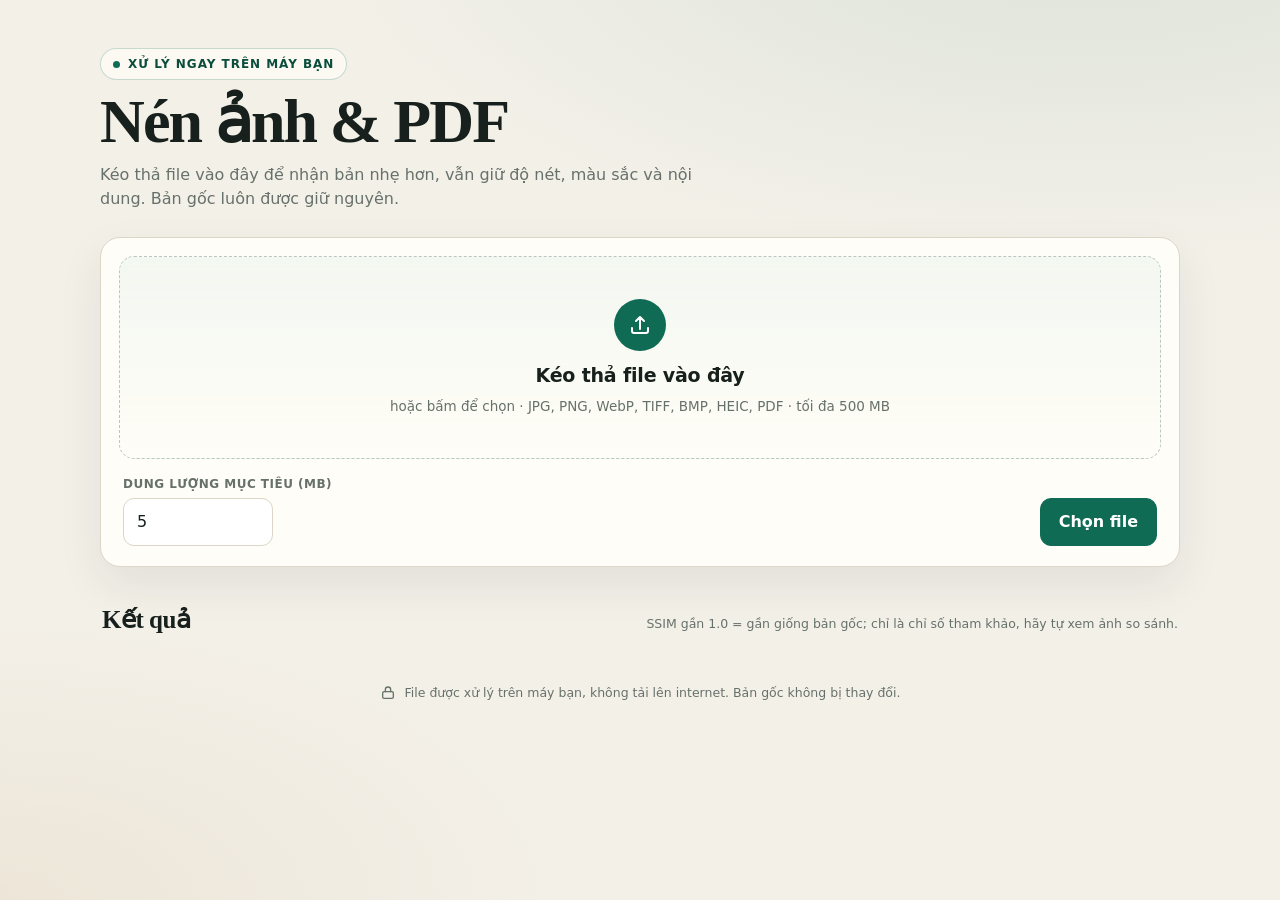
==== static/index.html @ 1875ec47 "first commit" ====
<!doctype html>
<html lang="vi">
<head>
<meta charset="utf-8">
<meta name="viewport" content="width=device-width, initial-scale=1">
<title>Nén ảnh &amp; PDF</title>
<style>
  :root {
    --bg: #f3f0e8;
    --card: #fffdf7;
    --ink: #17201c;
    --muted: #67716b;
    --line: #ddd6c7;
    --accent: #0f6b53;
    --accent-dark: #0a4d3c;
    --accent-soft: #dcefe6;
    --amber: #9a5b00;
    --amber-soft: #fff1d6;
    --red: #a92f24;
    --red-soft: #fbe5e1;
    --shadow: 0 18px 45px rgba(31, 42, 36, .08);
    --radius: 20px;
  }

  * { box-sizing: border-box; }

  html { -webkit-text-size-adjust: 100%; }

  body {
    margin: 0;
    min-height: 100vh;
    color: var(--ink);
    background:
      radial-gradient(1100px 500px at 85% -10%, rgba(15, 107, 83, .10), transparent 70%),
      radial-gradient(800px 400px at 0% 100%, rgba(154, 91, 0, .07), transparent 70%),
      var(--bg);
    font-family: "Segoe UI", system-ui, -apple-system, BlinkMacSystemFont, sans-serif;
    line-height: 1.5;
  }

  .wrap {
    width: min(1080px, calc(100% - 32px));
    margin: 0 auto;
    padding: 48px 0 40px;
  }

  .hero {
    display: grid;
    gap: 10px;
    margin-bottom: 26px;
  }

  .eyebrow {
    display: inline-flex;
    align-items: center;
    gap: 8px;
    width: fit-content;
    padding: 6px 12px;
    border: 1px solid rgba(15, 107, 83, .22);
    border-radius: 999px;
    background: rgba(255, 253, 247, .7);
    color: var(--accent-dark);
    font-size: 12px;
    font-weight: 700;
    letter-spacing: .08em;
    text-transform: uppercase;
  }

  .eyebrow::before {
    content: "";
    width: 7px;
    height: 7px;
    border-radius: 50%;
    background: var(--accent);
  }

  h1 {
    margin: 0;
    font-family: Georgia, "Times New Roman", serif;
    font-weight: 600;
    font-size: clamp(38px, 6vw, 62px);
    line-height: 1.02;
    letter-spacing: -.03em;
  }

  .hero p {
    margin: 0;
    max-width: 640px;
    color: var(--muted);
    font-size: 16px;
  }

  .panel {
    background: var(--card);
    border: 1px solid var(--line);
    border-radius: var(--radius);
    box-shadow: var(--shadow);
  }

  .composer {
    padding: 18px;
  }

  .dropzone {
    position: relative;
    display: grid;
    place-items: center;
    gap: 6px;
    padding: 42px 20px;
    text-align: center;
    border: 1.5px dashed #b9c8bf;
    border-radius: 15px;
    background:
      linear-gradient(180deg, rgba(220, 239, 230, .35), rgba(255, 253, 247, 0));
    cursor: pointer;
    transition: border-color .18s ease, background .18s ease, transform .18s ease;
  }

  .dropzone:hover,
  .dropzone:focus-visible,
  .dropzone.dragging {
    border-color: var(--accent);
    background: var(--accent-soft);
    outline: none;
    transform: translateY(-1px);
  }

  .drop-icon {
    display: grid;
    place-items: center;
    width: 52px;
    height: 52px;
    margin-bottom: 4px;
    border-radius: 50%;
    background: var(--accent);
    color: #fff;
  }

  .drop-icon svg { width: 24px; height: 24px; }

  .dropzone h2 {
    margin: 0;
    font-size: 19px;
    letter-spacing: -.01em;
  }

  .dropzone p {
    margin: 0;
    color: var(--muted);
    font-size: 13.5px;
  }

  .controls {
    display: flex;
    align-items: end;
    gap: 12px;
    flex-wrap: wrap;
    padding: 16px 4px 2px;
  }

  .field {
    display: grid;
    gap: 5px;
  }

  .field label {
    font-size: 12px;
    font-weight: 700;
    letter-spacing: .04em;
    text-transform: uppercase;
    color: var(--muted);
  }

  .field input {
    width: 150px;
    padding: 11px 13px;
    border: 1px solid var(--line);
    border-radius: 11px;
    background: #fff;
    color: var(--ink);
    font: inherit;
    font-variant-numeric: tabular-nums;
  }

  .field input:focus {
    outline: 2px solid var(--accent);
    outline-offset: 1px;
  }

  .btn {
    display: inline-flex;
    align-items: center;
    justify-content: center;
    gap: 8px;
    padding: 11px 18px;
    border: 1px solid transparent;
    border-radius: 11px;
    background: #fff;
    color: var(--ink);
    font: inherit;
    font-weight: 700;
    text-decoration: none;
    cursor: pointer;
    transition: background .16s ease, border-color .16s ease, transform .16s ease;
  }

  .btn:hover { transform: translateY(-1px); }

  .btn:active { transform: translateY(0); }

  .btn:focus-visible {
    outline: 2px solid var(--accent);
    outline-offset: 2px;
  }

  .btn.primary {
    background: var(--accent);
    color: #fff;
    border-color: var(--accent);
  }

  .btn.primary:hover { background: var(--accent-dark); }

  .btn.ghost {
    border-color: var(--line);
    background: transparent;
  }

  .btn.ghost:hover { background: #f5f2ea; }

  .btn[disabled] {
    opacity: .55;
    cursor: not-allowed;
    transform: none;
  }

  .controls .choose { margin-left: auto; }

  .results-head {
    display: flex;
    align-items: baseline;
    justify-content: space-between;
    gap: 16px;
    flex-wrap: wrap;
    margin: 34px 2px 12px;
  }

  .results-head h2 {
    margin: 0;
    font-family: Georgia, "Times New Roman", serif;
    font-size: 25px;
    font-weight: 600;
    letter-spacing: -.02em;
  }

  .ssim-legend {
    margin: 0;
    color: var(--muted);
    font-size: 12.5px;
    max-width: 560px;
  }

  .results {
    display: grid;
    gap: 14px;
  }

  .card {
    padding: 20px;
    background: var(--card);
    border: 1px solid var(--line);
    border-radius: 16px;
    animation: card-in .28s ease both;
  }

  @keyframes card-in {
    from { opacity: 0; transform: translateY(8px); }
    to { opacity: 1; transform: translateY(0); }
  }

  .card-top {
    display: flex;
    align-items: flex-start;
    justify-content: space-between;
    gap: 14px;
  }

  .file-name {
    margin: 0;
    font-size: 15.5px;
    font-weight: 750;
    overflow-wrap: anywhere;
  }

  .file-meta {
    margin: 3px 0 0;
    color: var(--muted);
    font-size: 12.5px;
    font-variant-numeric: tabular-nums;
  }

  .pill {
    flex: none;
    padding: 4px 9px;
    border-radius: 999px;
    background: #eee9dc;
    color: var(--muted);
    font-size: 11px;
    font-weight: 700;
    letter-spacing: .04em;
    text-transform: uppercase;
  }

  .pill.ok { background: var(--accent-soft); color: var(--accent-dark); }
  .pill.notice { background: #e8eefc; color: #244d9b; }
  .pill.warn { background: var(--amber-soft); color: var(--amber); }
  .pill.error { background: var(--red-soft); color: var(--red); }

  .working {
    display: flex;
    align-items: center;
    gap: 10px;
    margin-top: 16px;
    color: var(--muted);
    font-size: 13.5px;
  }

  .spinner {
    width: 17px;
    height: 17px;
    border: 2px solid #d7d1c2;
    border-top-color: var(--accent);
    border-radius: 50%;
    animation: spin .8s linear infinite;
  }

  @keyframes spin { to { transform: rotate(360deg); } }

  .progress {
    height: 4px;
    margin-top: 12px;
    overflow: hidden;
    border-radius: 99px;
    background: #ece6d9;
  }

  .progress::after {
    content: "";
    display: block;
    width: 38%;
    height: 100%;
    border-radius: inherit;
    background: var(--accent);
    animation: slide 1.2s ease-in-out infinite;
  }

  @keyframes slide {
    0% { transform: translateX(-110%); }
    100% { transform: translateX(290%); }
  }

  .result {
    margin-top: 17px;
    display: grid;
    gap: 14px;
  }

  .stats {
    display: grid;
    grid-template-columns: repeat(3, minmax(0, 1fr));
    gap: 9px;
  }

  .stat {
    padding: 11px 12px;
    border: 1px solid #ebe5d8;
    border-radius: 11px;
    background: #fbf9f3;
    min-width: 0;
  }

  .stat .k {
    display: flex;
    align-items: center;
    gap: 5px;
    color: var(--muted);
    font-size: 10.5px;
    font-weight: 700;
    letter-spacing: .055em;
    text-transform: uppercase;
  }

  .stat .v {
    margin-top: 3px;
    font-size: 14px;
    font-weight: 700;
    font-variant-numeric: tabular-nums;
    overflow-wrap: anywhere;
  }

  .stat .v small {
    color: var(--muted);
    font-size: 12px;
    font-weight: 600;
  }

  .help {
    display: inline-grid;
    place-items: center;
    width: 15px;
    height: 15px;
    border: 1px solid #b8b1a0;
    border-radius: 50%;
    color: var(--muted);
    font-size: 9.5px;
    font-weight: 800;
    cursor: help;
    line-height: 1;
  }

  .status-line {
    display: flex;
    gap: 9px;
    align-items: flex-start;
    padding: 10px 12px;
    border-radius: 10px;
    background: var(--accent-soft);
    color: var(--accent-dark);
    font-size: 13px;
    font-weight: 650;
  }

  .status-line.notice { background: #e8eefc; color: #244d9b; }
  .status-line.warn { background: var(--amber-soft); color: var(--amber); }
  .status-line.error { background: var(--red-soft); color: var(--red); }

  .status-line .mark { font-weight: 900; }

  .warnings {
    display: grid;
    gap: 6px;
    margin: 0;
    padding: 0;
    list-style: none;
  }

  .warnings li {
    padding: 9px 11px;
    border-left: 3px solid var(--amber);
    border-radius: 0 8px 8px 0;
    background: var(--amber-soft);
    color: #6d4300;
    font-size: 12.5px;
  }

  .card-actions {
    display: flex;
    align-items: center;
    gap: 9px;
    flex-wrap: wrap;
  }

  .out-name {
    margin-left: auto;
    color: var(--muted);
    font-size: 11.5px;
    overflow-wrap: anywhere;
  }

  .error-box {
    margin-top: 14px;
    padding: 12px 13px;
    border-radius: 10px;
    background: var(--red-soft);
    color: var(--red);
    font-size: 13.5px;
    font-weight: 600;
  }

  .note {
    display: flex;
    align-items: flex-start;
    justify-content: center;
    gap: 9px;
    margin: 34px auto 0;
    max-width: 760px;
    color: var(--muted);
    font-size: 12.5px;
    text-align: center;
  }

  .note svg {
    flex: none;
    width: 16px;
    height: 16px;
    margin-top: 1px;
  }

  /* ---------- Compare modal ---------- */

  body.modal-open { overflow: hidden; }

  .modal[hidden] { display: none; }

  .modal {
    position: fixed;
    inset: 0;
    z-index: 50;
    display: grid;
    place-items: center;
    padding: 18px;
  }

  .modal-backdrop {
    position: absolute;
    inset: 0;
    background: rgba(15, 24, 20, .62);
    backdrop-filter: blur(3px);
  }

  .modal-card {
    position: relative;
    display: flex;
    flex-direction: column;
    width: min(1180px, 100%);
    max-height: calc(100vh - 36px);
    overflow: hidden;
    background: var(--card);
    border: 1px solid var(--line);
    border-radius: 18px;
    box-shadow: 0 30px 80px rgba(0, 0, 0, .28);
    animation: modal-in .2s ease both;
  }

  @keyframes modal-in {
    from { opacity: 0; transform: translateY(10px) scale(.99); }
    to { opacity: 1; transform: translateY(0) scale(1); }
  }

  .modal-head {
    display: flex;
    align-items: center;
    justify-content: space-between;
    gap: 14px;
    padding: 15px 18px;
    border-bottom: 1px solid var(--line);
  }

  .modal-head h2 {
    margin: 0;
    font-family: Georgia, "Times New Roman", serif;
    font-size: 21px;
    font-weight: 600;
    overflow-wrap: anywhere;
  }

  .icon-btn {
    display: grid;
    place-items: center;
    width: 36px;
    height: 36px;
    border: 1px solid var(--line);
    border-radius: 50%;
    background: transparent;
    color: var(--ink);
    font-size: 22px;
    line-height: 1;
    cursor: pointer;
  }

  .icon-btn:hover { background: #f2eee4; }

  .modal-body {
    padding: 18px;
    overflow: auto;
    overscroll-behavior: contain;
  }

  .compare-block + .compare-block { margin-top: 24px; }

  .compare-block h3 {
    margin: 0 0 10px;
    font-size: 12px;
    font-weight: 800;
    letter-spacing: .08em;
    text-transform: uppercase;
    color: var(--muted);
  }

  .pair {
    display: grid;
    grid-template-columns: 1fr 1fr;
    gap: 12px;
  }

  .pair figure {
    margin: 0;
    min-width: 0;
    border: 1px solid var(--line);
    border-radius: 12px;
    overflow: hidden;
    background: #f6f2e9;
  }

  .pair figcaption {
    padding: 8px 11px;
    border-bottom: 1px solid var(--line);
    background: #fffdf7;
    color: var(--muted);
    font-size: 11.5px;
    font-weight: 750;
    letter-spacing: .05em;
    text-transform: uppercase;
  }

  .pair figcaption.out { color: var(--accent-dark); }

  .img-shell {
    position: relative;
    min-height: 120px;
    display: grid;
    place-items: center;
    background:
      linear-gradient(45deg, #ece7dc 25%, transparent 25%),
      linear-gradient(-45deg, #ece7dc 25%, transparent 25%),
      linear-gradient(45deg, transparent 75%, #ece7dc 75%),
      linear-gradient(-45deg, transparent 75%, #ece7dc 75%),
      #f6f2e9;
    background-size: 18px 18px;
    background-position: 0 0, 0 9px, 9px -9px, -9px 0;
  }

  .img-shell img {
    display: block;
    width: 100%;
    height: auto;
    max-height: 58vh;
    object-fit: contain;
    opacity: 0;
    transition: opacity .2s ease;
  }

  .img-shell.ready img { opacity: 1; }

  .img-shell .loading {
    position: absolute;
    inset: 0;
    display: grid;
    place-items: center;
    padding: 20px;
    color: var(--muted);
    font-size: 12.5px;
    text-align: center;
    background: rgba(246, 242, 233, .9);
  }

  .img-shell.ready .loading { display: none; }

  .img-shell.error img { display: none; }

  .img-shell.error .loading { color: var(--red); }

  .pdf-nav {
    display: flex;
    align-items: center;
    justify-content: center;
    gap: 12px;
    margin-bottom: 12px;
  }

  .pdf-nav span {
    min-width: 116px;
    text-align: center;
    color: var(--muted);
    font-size: 12.5px;
    font-weight: 700;
    font-variant-numeric: tabular-nums;
  }

  .pdf-nav .btn { padding: 8px 13px; font-size: 12.5px; }

  .modal-foot {
    padding: 10px 18px;
    border-top: 1px solid var(--line);
    color: var(--muted);
    font-size: 11.5px;
  }

  @media (max-width: 760px) {
    .wrap { padding-top: 30px; }
    .composer { padding: 13px; }
    .dropzone { padding: 32px 14px; }
    .controls .choose { margin-left: 0; width: 100%; }
    .stats { grid-template-columns: repeat(2, minmax(0, 1fr)); }
    .out-name { width: 100%; margin-left: 0; }
    .pair { grid-template-columns: 1fr; }
    .modal { padding: 8px; }
    .modal-card { max-height: calc(100vh - 16px); }
    .modal-body { padding: 12px; }
    .pair img { max-height: none; }
  }

  @media (prefers-reduced-motion: reduce) {
    *, *::before, *::after {
      animation-duration: .01ms !important;
      animation-iteration-count: 1 !important;
      transition-duration: .01ms !important;
    }
  }
</style>
</head>
<body>
<div class="wrap">
  <header class="hero">
    <span class="eyebrow">Xử lý ngay trên máy bạn</span>
    <h1>Nén ảnh &amp; PDF</h1>
    <p>Kéo thả file vào đây để nhận bản nhẹ hơn, vẫn giữ độ nét, màu sắc và nội dung. Bản gốc luôn được giữ nguyên.</p>
  </header>

  <section class="panel composer" aria-label="Chọn file để nén">
    <div id="dropzone" class="dropzone" tabindex="0" role="button" aria-label="Kéo thả file hoặc bấm để chọn">
      <span class="drop-icon" aria-hidden="true">
        <svg viewBox="0 0 24 24" fill="none" stroke="currentColor" stroke-width="2" stroke-linecap="round" stroke-linejoin="round">
          <path d="M12 16V4m0 0 4 4m-4-4-4 4"/>
          <path d="M4 15v3a2 2 0 0 0 2 2h12a2 2 0 0 0 2-2v-3"/>
        </svg>
      </span>
      <h2>Kéo thả file vào đây</h2>
      <p>hoặc bấm để chọn · JPG, PNG, WebP, TIFF, BMP, HEIC, PDF · tối đa 500 MB</p>
      <input id="fileInput" type="file" multiple accept=".jpg,.jpeg,.png,.webp,.tif,.tiff,.bmp,.heic,.heif,.pdf" hidden>
    </div>

    <div class="controls">
      <div class="field">
        <label for="targetMb">Dung lượng mục tiêu (MB)</label>
        <input id="targetMb" type="number" inputmode="decimal" min="0.1" step="0.1" value="5">
      </div>
      <button id="chooseBtn" class="btn primary choose" type="button">Chọn file</button>
    </div>
  </section>

  <div class="results-head">
    <h2>Kết quả</h2>
    <p class="ssim-legend">SSIM gần 1.0 = gần giống bản gốc; chỉ là chỉ số tham khảo, hãy tự xem ảnh so sánh.</p>
  </div>

  <section id="results" class="results" aria-live="polite" aria-label="Danh sách file đã xử lý"></section>

  <footer class="note">
    <svg viewBox="0 0 24 24" fill="none" stroke="currentColor" stroke-width="2" stroke-linecap="round" stroke-linejoin="round" aria-hidden="true">
      <rect x="4" y="10" width="16" height="10" rx="2"/>
      <path d="M8 10V7a4 4 0 0 1 8 0v3"/>
    </svg>
    <span>File được xử lý trên máy bạn, không tải lên internet. Bản gốc không bị thay đổi.</span>
  </footer>
</div>

<div id="compareModal" class="modal" hidden>
  <div class="modal-backdrop" data-close></div>
  <div class="modal-card" role="dialog" aria-modal="true" aria-labelledby="compareTitle">
    <header class="modal-head">
      <h2 id="compareTitle">So sánh</h2>
      <button class="icon-btn" type="button" data-close aria-label="Đóng">&times;</button>
    </header>
    <div id="compareBody" class="modal-body"></div>
    <div class="modal-foot">Ảnh xem trước chỉ để tham khảo; hãy tải bản nén về để kiểm tra ở kích thước thật.</div>
  </div>
</div>

<script>
(function () {
  "use strict";

  var dropzone = document.getElementById("dropzone");
  var fileInput = document.getElementById("fileInput");
  var chooseBtn = document.getElementById("chooseBtn");
  var targetInput = document.getElementById("targetMb");
  var resultsEl = document.getElementById("results");
  var modal = document.getElementById("compareModal");
  var modalBody = document.getElementById("compareBody");
  var modalTitle = document.getElementById("compareTitle");

  var queue = Promise.resolve();
  var dragDepth = 0;
  var lastFocus = null;
  var compareState = null;

  var ACCEPT_EXT = [".jpg", ".jpeg", ".png", ".webp", ".tif", ".tiff", ".bmp", ".heic", ".heif", ".pdf"];
  var SSIM_HELP = "SSIM gần 1.0 = gần giống bản gốc; chỉ là chỉ số tham khảo, hãy tự xem ảnh so sánh.";

  function esc(value) {
    return String(value == null ? "" : value)
      .replace(/&/g, "&amp;")
      .replace(/</g, "&lt;")
      .replace(/>/g, "&gt;")
      .replace(/"/g, "&quot;")
      .replace(/'/g, "&#39;");
  }

  function fmtSize(bytes) {
    if (typeof bytes !== "number" || !isFinite(bytes)) return "—";
    return (bytes / (1024 * 1024)).toFixed(2) + " MB";
  }

  function extOf(name) {
    var i = String(name || "").lastIndexOf(".");
    return i >= 0 ? String(name).slice(i).toLowerCase() : "";
  }

  function addFiles(files) {
    var list = Array.prototype.slice.call(files || []);
    if (!list.length) return;
    queue = queue.then(function () { return runBatch(list); });
  }

  async function runBatch(files) {
    for (var i = 0; i < files.length; i++) {
      await processOne(files[i]);
    }
  }

  function createCard(file) {
    var card = document.createElement("article");
    card.className = "card";
    card.innerHTML =
      '<div class="card-top">' +
        '<div>' +
          '<h3 class="file-name">' + esc(file.name) + '</h3>' +
          '<p class="file-meta">' + esc(fmtSize(file.size)) + ' · ' + esc(extOf(file.name).replace(".", "").toUpperCase() || "FILE") + '</p>' +
        '</div>' +
        '<span class="pill">Đang chờ</span>' +
      '</div>' +
      '<div class="working"><span class="spinner" aria-hidden="true"></span><span>Đang nén...</span></div>' +
      '<div class="progress" aria-hidden="true"></div>' +
      '<div class="result" hidden></div>';
    resultsEl.appendChild(card);
    return card;
  }

  function setError(card, message) {
    var pill = card.querySelector(".pill");
    pill.textContent = "Lỗi";
    pill.className = "pill error";
    var working = card.querySelector(".working");
    if (working) working.remove();
    var progress = card.querySelector(".progress");
    if (progress) progress.remove();
    var result = card.querySelector(".result");
    result.hidden = false;
    result.innerHTML = '<div class="error-box">' + esc(message) + '</div>';
  }

  async function processOne(file) {
    var card = createCard(file);
    var target = parseFloat(targetInput.value);
    if (!isFinite(target) || target <= 0) target = 5;

    var form = new FormData();
    form.append("file", file);
    form.append("target_mb", String(target));

    try {
      var response = await fetch("/api/compress", { method: "POST", body: form });
      var data = null;
      try { data = await response.json(); } catch (e) { data = null; }
      if (!response.ok || !data || data.error) {
        throw new Error((data && data.error) || "Máy chủ không trả về kết quả hợp lệ.");
      }
      renderResult(card, data, file);
    } catch (err) {
      setError(card, err && err.message ? err.message : "Không xử lý được file này.");
    }
  }

  function subsamplingText(v) {
    if (v === 0) return "4:4:4";
    if (v === 1) return "4:2:2";
    if (v === 2) return "4:2:0";
    return "";
  }

  function qualityText(d) {
    if (d.status === "already_small") return "Không đổi";
    if (d.kind === "image") {
      var q = "chất lượng " + (d.quality == null ? "—" : d.quality);
      var sub = d.format === "JPEG" ? subsamplingText(d.subsampling) : "";
      return d.format + " · " + q + (sub ? " · " + sub : "");
    }
    if (d.quality == null) return "Không nén thêm ảnh";
    return "JPEG q" + d.quality + " · " + (d.dpi == null ? "—" : d.dpi + " DPI");
  }

  function resolutionText(d) {
    if (d.kind === "image") {
      return d.original_width + " × " + d.original_height + " → " + d.output_width + " × " + d.output_height;
    }
    var dpi = d.dpi == null ? "giữ nguyên ảnh" : d.dpi + " DPI";
    return d.page_count + " trang · " + dpi;
  }

  function statusKind(d) {
    if (d.status === "target_not_met") return "warn";
    if (d.status === "already_small") return "notice";
    if (d.kind === "pdf" && d.text_identical === false) return "warn";
    return "ok";
  }

  function statusMark(kind) {
    if (kind === "warn") return "!";
    if (kind === "notice") return "i";
    return "✓";
  }

  function renderResult(card, d, file) {
    var working = card.querySelector(".working");
    if (working) working.remove();
    var progress = card.querySelector(".progress");
    if (progress) progress.remove();

    var kind = statusKind(d);
    var pill = card.querySelector(".pill");
    pill.textContent = d.status === "already_small" ? "Giữ nguyên" : (d.status === "target_not_met" ? "Chưa đạt" : "Hoàn tất");
    pill.className = "pill " + kind;

    var reduce = (typeof d.reduction_percent === "number") ? d.reduction_percent : 0;
    var reduceText = d.status === "already_small"
      ? "0.0%"
      : (reduce >= 0 ? "−" + reduce.toFixed(1) + "%" : "+" + Math.abs(reduce).toFixed(1) + "%");

    var warnings = Array.isArray(d.warnings) ? d.warnings : [];
    var warningsHtml = warnings.length
      ? '<ul class="warnings">' + warnings.map(function (w) { return "<li>" + esc(w) + "</li>"; }).join("") + "</ul>"
      : "";

    var compareBtn = '<button class="btn ghost" type="button" data-compare>So sánh</button>';
    var result = card.querySelector(".result");
    result.hidden = false;
    result.innerHTML =
      '<div class="stats">' +
        '<div class="stat"><div class="k">Trước</div><div class="v">' + esc(fmtSize(d.original_bytes)) + '</div></div>' +
        '<div class="stat"><div class="k">Sau</div><div class="v">' + esc(fmtSize(d.output_bytes)) + '</div></div>' +
        '<div class="stat"><div class="k">Giảm</div><div class="v">' + esc(reduceText) + '</div></div>' +
        '<div class="stat"><div class="k">Độ phân giải</div><div class="v">' + esc(resolutionText(d)) + '</div></div>' +
        '<div class="stat"><div class="k">Định dạng / chất lượng</div><div class="v">' + esc(qualityText(d)) + '</div></div>' +
        '<div class="stat"><div class="k">SSIM <span class="help" title="' + esc(SSIM_HELP) + '">?</span></div><div class="v">' + esc(Number(d.ssim).toFixed(4)) + '</div></div>' +
      '</div>' +
      '<div class="status-line ' + kind + '"><span class="mark" aria-hidden="true">' + statusMark(kind) + '</span><span>' + esc(d.status_message) + '</span></div>' +
      warningsHtml +
      '<div class="card-actions">' +
        '<a class="btn primary" href="/api/download/' + encodeURIComponent(d.job_id) + '">Tải về</a>' +
        (d.kind === "image" || d.kind === "pdf" ? compareBtn : "") +
        '<span class="out-name">' + esc(d.output_filename) + '</span>' +
      '</div>';

    var btn = result.querySelector("[data-compare]");
    if (btn) {
      btn.addEventListener("click", function () {
        openCompare(d, file ? file.name : d.filename);
      });
    }
  }

  /* -------------------- Compare modal -------------------- */

  function openCompare(d, filename) {
    compareState = {
      d: d,
      filename: filename,
      page: 0
    };
    lastFocus = document.activeElement;
    modalTitle.textContent = "So sánh · " + filename;
    modal.hidden = false;
    document.body.classList.add("modal-open");
    renderCompare();
    var closeBtn = modal.querySelector(".icon-btn");
    if (closeBtn) closeBtn.focus();
  }

  function closeCompare() {
    modal.hidden = true;
    document.body.classList.remove("modal-open");
    modalBody.innerHTML = "";
    compareState = null;
    if (lastFocus && lastFocus.focus) lastFocus.focus();
  }

  function previewUrl(which, page) {
    var base = "/api/preview/" + encodeURIComponent(compareState.d.job_id) + "/" + which;
    if (typeof page === "number") base += "?page=" + page;
    return base;
  }

  function imgFigure(label, cls, which, page) {
    return '<figure>' +
      '<figcaption class="' + cls + '">' + esc(label) + '</figcaption>' +
      '<div class="img-shell">' +
        '<span class="loading">Đang tạo ảnh so sánh...</span>' +
        '<img alt="' + esc(label) + '" src="' + previewUrl(which, page) + '">' +
      '</div>' +
    '</figure>';
  }

  function wireImages(root) {
    var imgs = root.querySelectorAll(".img-shell img");
    Array.prototype.forEach.call(imgs, function (img) {
      var shell = img.parentElement;
      function ready() { shell.classList.add("ready"); }
      function failed() {
        shell.classList.add("error");
        var loading = shell.querySelector(".loading");
        if (loading) loading.textContent = "Không tạo được ảnh xem trước.";
      }
      if (img.complete) {
        if (img.naturalWidth) ready(); else failed();
      } else {
        img.addEventListener("load", ready);
        img.addEventListener("error", failed);
      }
    });
  }

  function renderCompare() {
    if (!compareState) return;
    var d = compareState.d;
    var html = "";

    if (d.kind === "image") {
      html +=
        '<section class="compare-block">' +
          '<h3>Toàn bộ ảnh</h3>' +
          '<div class="pair">' +
            imgFigure("Bản gốc", "", "orig_full", null) +
            imgFigure("Sau nén", "out", "out_full", null) +
          '</div>' +
        '</section>' +
        '<section class="compare-block">' +
          '<h3>Cắt 100% ở giữa ảnh</h3>' +
          '<div class="pair">' +
            imgFigure("Bản gốc", "", "orig_crop", null) +
            imgFigure("Sau nén", "out", "out_crop", null) +
          '</div>' +
        '</section>';
    } else {
      var total = Number(d.page_count) || 1;
      var page = Math.max(0, Math.min(compareState.page, total - 1));
      compareState.page = page;
      html +=
        '<div class="pdf-nav">' +
          '<button class="btn ghost" type="button" data-prev aria-label="Trang trước"' + (page <= 0 ? " disabled" : "") + '>← Trước</button>' +
          '<span>Trang ' + (page + 1) + ' / ' + total + '</span>' +
          '<button class="btn ghost" type="button" data-next aria-label="Trang sau"' + (page >= total - 1 ? " disabled" : "") + '>Sau →</button>' +
        '</div>' +
        '<div class="pair">' +
          imgFigure("Bản gốc · trang " + (page + 1), "", "orig_page", page) +
          imgFigure("Sau nén · trang " + (page + 1), "out", "out_page", page) +
        '</div>';
    }

    modalBody.innerHTML = html;
    wireImages(modalBody);

    var prev = modalBody.querySelector("[data-prev]");
    var next = modalBody.querySelector("[data-next]");
    if (prev) prev.addEventListener("click", function () {
      compareState.page = Math.max(0, compareState.page - 1);
      renderCompare();
    });
    if (next) next.addEventListener("click", function () {
      var total = Number(compareState.d.page_count) || 1;
      compareState.page = Math.min(total - 1, compareState.page + 1);
      renderCompare();
    });
  }

  /* -------------------- Events -------------------- */

  function openPicker() { fileInput.click(); }

  chooseBtn.addEventListener("click", openPicker);
  dropzone.addEventListener("click", openPicker);
  dropzone.addEventListener("keydown", function (e) {
    if (e.key === "Enter" || e.key === " ") {
      e.preventDefault();
      openPicker();
    }
  });

  fileInput.addEventListener("change", function () {
    addFiles(fileInput.files);
    fileInput.value = "";
  });

  ["dragenter", "dragover", "dragleave", "drop"].forEach(function (name) {
    document.addEventListener(name, function (e) { e.preventDefault(); });
  });

  dropzone.addEventListener("dragenter", function () {
    dragDepth++;
    dropzone.classList.add("dragging");
  });

  dropzone.addEventListener("dragover", function (e) {
    if (e.dataTransfer) e.dataTransfer.dropEffect = "copy";
    dropzone.classList.add("dragging");
  });

  dropzone.addEventListener("dragleave", function () {
    dragDepth = Math.max(0, dragDepth - 1);
    if (dragDepth === 0) dropzone.classList.remove("dragging");
  });

  dropzone.addEventListener("drop", function (e) {
    dragDepth = 0;
    dropzone.classList.remove("dragging");
    if (e.dataTransfer && e.dataTransfer.files) addFiles(e.dataTransfer.files);
  });

  modal.addEventListener("click", function (e) {
    var target = e.target;
    if (target && target.hasAttribute && target.hasAttribute("data-close")) closeCompare();
  });

  document.addEventListener("keydown", function (e) {
    if (e.key === "Escape" && !modal.hidden) closeCompare();
  });
})();
</script>
</body>
</html>
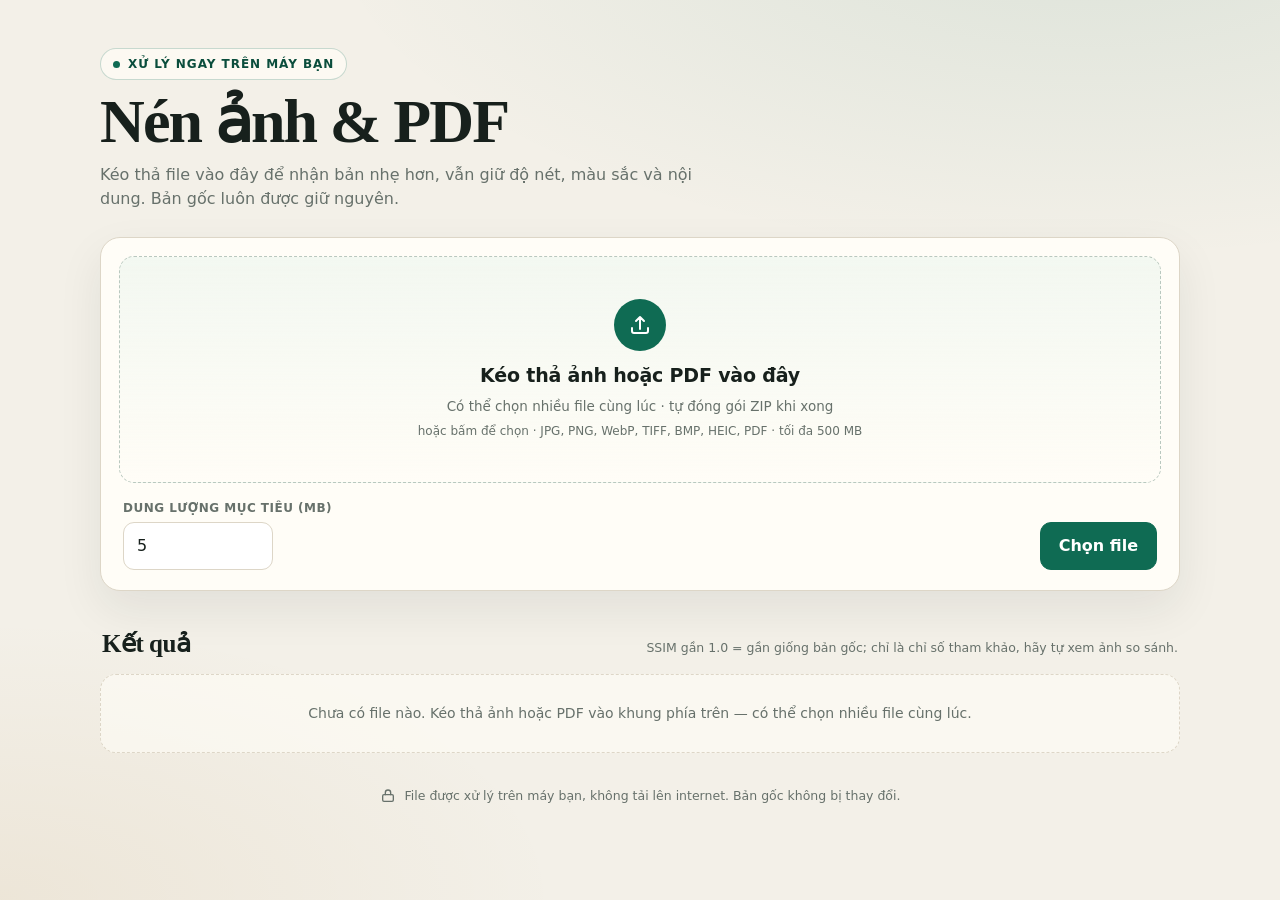
==== commit 4c503f58: "Add batch upload with automatic ZIP and collapse older results" ====
--- a/static/index.html
+++ b/static/index.html
@@ -4,710 +4,7 @@
 <meta charset="utf-8">
 <meta name="viewport" content="width=device-width, initial-scale=1">
 <title>Nén ảnh &amp; PDF</title>
-<style>
-  :root {
-    --bg: #f3f0e8;
-    --card: #fffdf7;
-    --ink: #17201c;
-    --muted: #67716b;
-    --line: #ddd6c7;
-    --accent: #0f6b53;
-    --accent-dark: #0a4d3c;
-    --accent-soft: #dcefe6;
-    --amber: #9a5b00;
-    --amber-soft: #fff1d6;
-    --red: #a92f24;
-    --red-soft: #fbe5e1;
-    --shadow: 0 18px 45px rgba(31, 42, 36, .08);
-    --radius: 20px;
-  }
-
-  * { box-sizing: border-box; }
-
-  html { -webkit-text-size-adjust: 100%; }
-
-  body {
-    margin: 0;
-    min-height: 100vh;
-    color: var(--ink);
-    background:
-      radial-gradient(1100px 500px at 85% -10%, rgba(15, 107, 83, .10), transparent 70%),
-      radial-gradient(800px 400px at 0% 100%, rgba(154, 91, 0, .07), transparent 70%),
-      var(--bg);
-    font-family: "Segoe UI", system-ui, -apple-system, BlinkMacSystemFont, sans-serif;
-    line-height: 1.5;
-  }
-
-  .wrap {
-    width: min(1080px, calc(100% - 32px));
-    margin: 0 auto;
-    padding: 48px 0 40px;
-  }
-
-  .hero {
-    display: grid;
-    gap: 10px;
-    margin-bottom: 26px;
-  }
-
-  .eyebrow {
-    display: inline-flex;
-    align-items: center;
-    gap: 8px;
-    width: fit-content;
-    padding: 6px 12px;
-    border: 1px solid rgba(15, 107, 83, .22);
-    border-radius: 999px;
-    background: rgba(255, 253, 247, .7);
-    color: var(--accent-dark);
-    font-size: 12px;
-    font-weight: 700;
-    letter-spacing: .08em;
-    text-transform: uppercase;
-  }
-
-  .eyebrow::before {
-    content: "";
-    width: 7px;
-    height: 7px;
-    border-radius: 50%;
-    background: var(--accent);
-  }
-
-  h1 {
-    margin: 0;
-    font-family: Georgia, "Times New Roman", serif;
-    font-weight: 600;
-    font-size: clamp(38px, 6vw, 62px);
-    line-height: 1.02;
-    letter-spacing: -.03em;
-  }
-
-  .hero p {
-    margin: 0;
-    max-width: 640px;
-    color: var(--muted);
-    font-size: 16px;
-  }
-
-  .panel {
-    background: var(--card);
-    border: 1px solid var(--line);
-    border-radius: var(--radius);
-    box-shadow: var(--shadow);
-  }
-
-  .composer {
-    padding: 18px;
-  }
-
-  .dropzone {
-    position: relative;
-    display: grid;
-    place-items: center;
-    gap: 6px;
-    padding: 42px 20px;
-    text-align: center;
-    border: 1.5px dashed #b9c8bf;
-    border-radius: 15px;
-    background:
-      linear-gradient(180deg, rgba(220, 239, 230, .35), rgba(255, 253, 247, 0));
-    cursor: pointer;
-    transition: border-color .18s ease, background .18s ease, transform .18s ease;
-  }
-
-  .dropzone:hover,
-  .dropzone:focus-visible,
-  .dropzone.dragging {
-    border-color: var(--accent);
-    background: var(--accent-soft);
-    outline: none;
-    transform: translateY(-1px);
-  }
-
-  .drop-icon {
-    display: grid;
-    place-items: center;
-    width: 52px;
-    height: 52px;
-    margin-bottom: 4px;
-    border-radius: 50%;
-    background: var(--accent);
-    color: #fff;
-  }
-
-  .drop-icon svg { width: 24px; height: 24px; }
-
-  .dropzone h2 {
-    margin: 0;
-    font-size: 19px;
-    letter-spacing: -.01em;
-  }
-
-  .dropzone p {
-    margin: 0;
-    color: var(--muted);
-    font-size: 13.5px;
-  }
-
-  .controls {
-    display: flex;
-    align-items: end;
-    gap: 12px;
-    flex-wrap: wrap;
-    padding: 16px 4px 2px;
-  }
-
-  .field {
-    display: grid;
-    gap: 5px;
-  }
-
-  .field label {
-    font-size: 12px;
-    font-weight: 700;
-    letter-spacing: .04em;
-    text-transform: uppercase;
-    color: var(--muted);
-  }
-
-  .field input {
-    width: 150px;
-    padding: 11px 13px;
-    border: 1px solid var(--line);
-    border-radius: 11px;
-    background: #fff;
-    color: var(--ink);
-    font: inherit;
-    font-variant-numeric: tabular-nums;
-  }
-
-  .field input:focus {
-    outline: 2px solid var(--accent);
-    outline-offset: 1px;
-  }
-
-  .btn {
-    display: inline-flex;
-    align-items: center;
-    justify-content: center;
-    gap: 8px;
-    padding: 11px 18px;
-    border: 1px solid transparent;
-    border-radius: 11px;
-    background: #fff;
-    color: var(--ink);
-    font: inherit;
-    font-weight: 700;
-    text-decoration: none;
-    cursor: pointer;
-    transition: background .16s ease, border-color .16s ease, transform .16s ease;
-  }
-
-  .btn:hover { transform: translateY(-1px); }
-
-  .btn:active { transform: translateY(0); }
-
-  .btn:focus-visible {
-    outline: 2px solid var(--accent);
-    outline-offset: 2px;
-  }
-
-  .btn.primary {
-    background: var(--accent);
-    color: #fff;
-    border-color: var(--accent);
-  }
-
-  .btn.primary:hover { background: var(--accent-dark); }
-
-  .btn.ghost {
-    border-color: var(--line);
-    background: transparent;
-  }
-
-  .btn.ghost:hover { background: #f5f2ea; }
-
-  .btn[disabled] {
-    opacity: .55;
-    cursor: not-allowed;
-    transform: none;
-  }
-
-  .controls .choose { margin-left: auto; }
-
-  .results-head {
-    display: flex;
-    align-items: baseline;
-    justify-content: space-between;
-    gap: 16px;
-    flex-wrap: wrap;
-    margin: 34px 2px 12px;
-  }
-
-  .results-head h2 {
-    margin: 0;
-    font-family: Georgia, "Times New Roman", serif;
-    font-size: 25px;
-    font-weight: 600;
-    letter-spacing: -.02em;
-  }
-
-  .ssim-legend {
-    margin: 0;
-    color: var(--muted);
-    font-size: 12.5px;
-    max-width: 560px;
-  }
-
-  .results {
-    display: grid;
-    gap: 14px;
-  }
-
-  .card {
-    padding: 20px;
-    background: var(--card);
-    border: 1px solid var(--line);
-    border-radius: 16px;
-    animation: card-in .28s ease both;
-  }
-
-  @keyframes card-in {
-    from { opacity: 0; transform: translateY(8px); }
-    to { opacity: 1; transform: translateY(0); }
-  }
-
-  .card-top {
-    display: flex;
-    align-items: flex-start;
-    justify-content: space-between;
-    gap: 14px;
-  }
-
-  .file-name {
-    margin: 0;
-    font-size: 15.5px;
-    font-weight: 750;
-    overflow-wrap: anywhere;
-  }
-
-  .file-meta {
-    margin: 3px 0 0;
-    color: var(--muted);
-    font-size: 12.5px;
-    font-variant-numeric: tabular-nums;
-  }
-
-  .pill {
-    flex: none;
-    padding: 4px 9px;
-    border-radius: 999px;
-    background: #eee9dc;
-    color: var(--muted);
-    font-size: 11px;
-    font-weight: 700;
-    letter-spacing: .04em;
-    text-transform: uppercase;
-  }
-
-  .pill.ok { background: var(--accent-soft); color: var(--accent-dark); }
-  .pill.notice { background: #e8eefc; color: #244d9b; }
-  .pill.warn { background: var(--amber-soft); color: var(--amber); }
-  .pill.error { background: var(--red-soft); color: var(--red); }
-
-  .working {
-    display: flex;
-    align-items: center;
-    gap: 10px;
-    margin-top: 16px;
-    color: var(--muted);
-    font-size: 13.5px;
-  }
-
-  .spinner {
-    width: 17px;
-    height: 17px;
-    border: 2px solid #d7d1c2;
-    border-top-color: var(--accent);
-    border-radius: 50%;
-    animation: spin .8s linear infinite;
-  }
-
-  @keyframes spin { to { transform: rotate(360deg); } }
-
-  .progress {
-    height: 4px;
-    margin-top: 12px;
-    overflow: hidden;
-    border-radius: 99px;
-    background: #ece6d9;
-  }
-
-  .progress::after {
-    content: "";
-    display: block;
-    width: 38%;
-    height: 100%;
-    border-radius: inherit;
-    background: var(--accent);
-    animation: slide 1.2s ease-in-out infinite;
-  }
-
-  @keyframes slide {
-    0% { transform: translateX(-110%); }
-    100% { transform: translateX(290%); }
-  }
-
-  .result {
-    margin-top: 17px;
-    display: grid;
-    gap: 14px;
-  }
-
-  .stats {
-    display: grid;
-    grid-template-columns: repeat(3, minmax(0, 1fr));
-    gap: 9px;
-  }
-
-  .stat {
-    padding: 11px 12px;
-    border: 1px solid #ebe5d8;
-    border-radius: 11px;
-    background: #fbf9f3;
-    min-width: 0;
-  }
-
-  .stat .k {
-    display: flex;
-    align-items: center;
-    gap: 5px;
-    color: var(--muted);
-    font-size: 10.5px;
-    font-weight: 700;
-    letter-spacing: .055em;
-    text-transform: uppercase;
-  }
-
-  .stat .v {
-    margin-top: 3px;
-    font-size: 14px;
-    font-weight: 700;
-    font-variant-numeric: tabular-nums;
-    overflow-wrap: anywhere;
-  }
-
-  .stat .v small {
-    color: var(--muted);
-    font-size: 12px;
-    font-weight: 600;
-  }
-
-  .help {
-    display: inline-grid;
-    place-items: center;
-    width: 15px;
-    height: 15px;
-    border: 1px solid #b8b1a0;
-    border-radius: 50%;
-    color: var(--muted);
-    font-size: 9.5px;
-    font-weight: 800;
-    cursor: help;
-    line-height: 1;
-  }
-
-  .status-line {
-    display: flex;
-    gap: 9px;
-    align-items: flex-start;
-    padding: 10px 12px;
-    border-radius: 10px;
-    background: var(--accent-soft);
-    color: var(--accent-dark);
-    font-size: 13px;
-    font-weight: 650;
-  }
-
-  .status-line.notice { background: #e8eefc; color: #244d9b; }
-  .status-line.warn { background: var(--amber-soft); color: var(--amber); }
-  .status-line.error { background: var(--red-soft); color: var(--red); }
-
-  .status-line .mark { font-weight: 900; }
-
-  .warnings {
-    display: grid;
-    gap: 6px;
-    margin: 0;
-    padding: 0;
-    list-style: none;
-  }
-
-  .warnings li {
-    padding: 9px 11px;
-    border-left: 3px solid var(--amber);
-    border-radius: 0 8px 8px 0;
-    background: var(--amber-soft);
-    color: #6d4300;
-    font-size: 12.5px;
-  }
-
-  .card-actions {
-    display: flex;
-    align-items: center;
-    gap: 9px;
-    flex-wrap: wrap;
-  }
-
-  .out-name {
-    margin-left: auto;
-    color: var(--muted);
-    font-size: 11.5px;
-    overflow-wrap: anywhere;
-  }
-
-  .error-box {
-    margin-top: 14px;
-    padding: 12px 13px;
-    border-radius: 10px;
-    background: var(--red-soft);
-    color: var(--red);
-    font-size: 13.5px;
-    font-weight: 600;
-  }
-
-  .note {
-    display: flex;
-    align-items: flex-start;
-    justify-content: center;
-    gap: 9px;
-    margin: 34px auto 0;
-    max-width: 760px;
-    color: var(--muted);
-    font-size: 12.5px;
-    text-align: center;
-  }
-
-  .note svg {
-    flex: none;
-    width: 16px;
-    height: 16px;
-    margin-top: 1px;
-  }
-
-  /* ---------- Compare modal ---------- */
-
-  body.modal-open { overflow: hidden; }
-
-  .modal[hidden] { display: none; }
-
-  .modal {
-    position: fixed;
-    inset: 0;
-    z-index: 50;
-    display: grid;
-    place-items: center;
-    padding: 18px;
-  }
-
-  .modal-backdrop {
-    position: absolute;
-    inset: 0;
-    background: rgba(15, 24, 20, .62);
-    backdrop-filter: blur(3px);
-  }
-
-  .modal-card {
-    position: relative;
-    display: flex;
-    flex-direction: column;
-    width: min(1180px, 100%);
-    max-height: calc(100vh - 36px);
-    overflow: hidden;
-    background: var(--card);
-    border: 1px solid var(--line);
-    border-radius: 18px;
-    box-shadow: 0 30px 80px rgba(0, 0, 0, .28);
-    animation: modal-in .2s ease both;
-  }
-
-  @keyframes modal-in {
-    from { opacity: 0; transform: translateY(10px) scale(.99); }
-    to { opacity: 1; transform: translateY(0) scale(1); }
-  }
-
-  .modal-head {
-    display: flex;
-    align-items: center;
-    justify-content: space-between;
-    gap: 14px;
-    padding: 15px 18px;
-    border-bottom: 1px solid var(--line);
-  }
-
-  .modal-head h2 {
-    margin: 0;
-    font-family: Georgia, "Times New Roman", serif;
-    font-size: 21px;
-    font-weight: 600;
-    overflow-wrap: anywhere;
-  }
-
-  .icon-btn {
-    display: grid;
-    place-items: center;
-    width: 36px;
-    height: 36px;
-    border: 1px solid var(--line);
-    border-radius: 50%;
-    background: transparent;
-    color: var(--ink);
-    font-size: 22px;
-    line-height: 1;
-    cursor: pointer;
-  }
-
-  .icon-btn:hover { background: #f2eee4; }
-
-  .modal-body {
-    padding: 18px;
-    overflow: auto;
-    overscroll-behavior: contain;
-  }
-
-  .compare-block + .compare-block { margin-top: 24px; }
-
-  .compare-block h3 {
-    margin: 0 0 10px;
-    font-size: 12px;
-    font-weight: 800;
-    letter-spacing: .08em;
-    text-transform: uppercase;
-    color: var(--muted);
-  }
-
-  .pair {
-    display: grid;
-    grid-template-columns: 1fr 1fr;
-    gap: 12px;
-  }
-
-  .pair figure {
-    margin: 0;
-    min-width: 0;
-    border: 1px solid var(--line);
-    border-radius: 12px;
-    overflow: hidden;
-    background: #f6f2e9;
-  }
-
-  .pair figcaption {
-    padding: 8px 11px;
-    border-bottom: 1px solid var(--line);
-    background: #fffdf7;
-    color: var(--muted);
-    font-size: 11.5px;
-    font-weight: 750;
-    letter-spacing: .05em;
-    text-transform: uppercase;
-  }
-
-  .pair figcaption.out { color: var(--accent-dark); }
-
-  .img-shell {
-    position: relative;
-    min-height: 120px;
-    display: grid;
-    place-items: center;
-    background:
-      linear-gradient(45deg, #ece7dc 25%, transparent 25%),
-      linear-gradient(-45deg, #ece7dc 25%, transparent 25%),
-      linear-gradient(45deg, transparent 75%, #ece7dc 75%),
-      linear-gradient(-45deg, transparent 75%, #ece7dc 75%),
-      #f6f2e9;
-    background-size: 18px 18px;
-    background-position: 0 0, 0 9px, 9px -9px, -9px 0;
-  }
-
-  .img-shell img {
-    display: block;
-    width: 100%;
-    height: auto;
-    max-height: 58vh;
-    object-fit: contain;
-    opacity: 0;
-    transition: opacity .2s ease;
-  }
-
-  .img-shell.ready img { opacity: 1; }
-
-  .img-shell .loading {
-    position: absolute;
-    inset: 0;
-    display: grid;
-    place-items: center;
-    padding: 20px;
-    color: var(--muted);
-    font-size: 12.5px;
-    text-align: center;
-    background: rgba(246, 242, 233, .9);
-  }
-
-  .img-shell.ready .loading { display: none; }
-
-  .img-shell.error img { display: none; }
-
-  .img-shell.error .loading { color: var(--red); }
-
-  .pdf-nav {
-    display: flex;
-    align-items: center;
-    justify-content: center;
-    gap: 12px;
-    margin-bottom: 12px;
-  }
-
-  .pdf-nav span {
-    min-width: 116px;
-    text-align: center;
-    color: var(--muted);
-    font-size: 12.5px;
-    font-weight: 700;
-    font-variant-numeric: tabular-nums;
-  }
-
-  .pdf-nav .btn { padding: 8px 13px; font-size: 12.5px; }
-
-  .modal-foot {
-    padding: 10px 18px;
-    border-top: 1px solid var(--line);
-    color: var(--muted);
-    font-size: 11.5px;
-  }
-
-  @media (max-width: 760px) {
-    .wrap { padding-top: 30px; }
-    .composer { padding: 13px; }
-    .dropzone { padding: 32px 14px; }
-    .controls .choose { margin-left: 0; width: 100%; }
-    .stats { grid-template-columns: repeat(2, minmax(0, 1fr)); }
-    .out-name { width: 100%; margin-left: 0; }
-    .pair { grid-template-columns: 1fr; }
-    .modal { padding: 8px; }
-    .modal-card { max-height: calc(100vh - 16px); }
-    .modal-body { padding: 12px; }
-    .pair img { max-height: none; }
-  }
-
-  @media (prefers-reduced-motion: reduce) {
-    *, *::before, *::after {
-      animation-duration: .01ms !important;
-      animation-iteration-count: 1 !important;
-      transition-duration: .01ms !important;
-    }
-  }
-</style>
+<link rel="stylesheet" href="/static/style.css">
 </head>
 <body>
 <div class="wrap">
@@ -725,8 +22,9 @@
           <path d="M4 15v3a2 2 0 0 0 2 2h12a2 2 0 0 0 2-2v-3"/>
         </svg>
       </span>
-      <h2>Kéo thả file vào đây</h2>
-      <p>hoặc bấm để chọn · JPG, PNG, WebP, TIFF, BMP, HEIC, PDF · tối đa 500 MB</p>
+      <h2>Kéo thả ảnh hoặc PDF vào đây</h2>
+      <p>Có thể chọn nhiều file cùng lúc · tự đóng gói ZIP khi xong</p>
+      <p class="drop-formats">hoặc bấm để chọn · JPG, PNG, WebP, TIFF, BMP, HEIC, PDF · tối đa 500 MB</p>
       <input id="fileInput" type="file" multiple accept=".jpg,.jpeg,.png,.webp,.tif,.tiff,.bmp,.heic,.heif,.pdf" hidden>
     </div>
 
@@ -744,7 +42,9 @@
     <p class="ssim-legend">SSIM gần 1.0 = gần giống bản gốc; chỉ là chỉ số tham khảo, hãy tự xem ảnh so sánh.</p>
   </div>
 
-  <section id="results" class="results" aria-live="polite" aria-label="Danh sách file đã xử lý"></section>
+  <section id="results" class="results" aria-label="Danh sách file đã xử lý">
+    <p id="emptyState" class="empty-state">Chưa có file nào. Kéo thả ảnh hoặc PDF vào khung phía trên — có thể chọn nhiều file cùng lúc.</p>
+  </section>
 
   <footer class="note">
     <svg viewBox="0 0 24 24" fill="none" stroke="currentColor" stroke-width="2" stroke-linecap="round" stroke-linejoin="round" aria-hidden="true">
@@ -754,6 +54,18 @@
     <span>File được xử lý trên máy bạn, không tải lên internet. Bản gốc không bị thay đổi.</span>
   </footer>
 </div>
+
+<div id="pageDrop" class="page-drop" hidden aria-hidden="true">
+  <div class="page-drop-inner">
+    <svg viewBox="0 0 24 24" fill="none" stroke="currentColor" stroke-width="2" stroke-linecap="round" stroke-linejoin="round" aria-hidden="true">
+      <path d="M12 16V4m0 0 4 4m-4-4-4 4"/>
+      <path d="M4 15v3a2 2 0 0 0 2 2h12a2 2 0 0 0 2-2v-3"/>
+    </svg>
+    <p>Thả file để bắt đầu nén</p>
+  </div>
+</div>
+
+<div id="toast" class="toast" role="status" aria-live="polite" hidden></div>
 
 <div id="compareModal" class="modal" hidden>
   <div class="modal-backdrop" data-close></div>
@@ -766,365 +78,7 @@
     <div class="modal-foot">Ảnh xem trước chỉ để tham khảo; hãy tải bản nén về để kiểm tra ở kích thước thật.</div>
   </div>
 </div>
-
-<script>
-(function () {
-  "use strict";
-
-  var dropzone = document.getElementById("dropzone");
-  var fileInput = document.getElementById("fileInput");
-  var chooseBtn = document.getElementById("chooseBtn");
-  var targetInput = document.getElementById("targetMb");
-  var resultsEl = document.getElementById("results");
-  var modal = document.getElementById("compareModal");
-  var modalBody = document.getElementById("compareBody");
-  var modalTitle = document.getElementById("compareTitle");
-
-  var queue = Promise.resolve();
-  var dragDepth = 0;
-  var lastFocus = null;
-  var compareState = null;
-
-  var ACCEPT_EXT = [".jpg", ".jpeg", ".png", ".webp", ".tif", ".tiff", ".bmp", ".heic", ".heif", ".pdf"];
-  var SSIM_HELP = "SSIM gần 1.0 = gần giống bản gốc; chỉ là chỉ số tham khảo, hãy tự xem ảnh so sánh.";
-
-  function esc(value) {
-    return String(value == null ? "" : value)
-      .replace(/&/g, "&amp;")
-      .replace(/</g, "&lt;")
-      .replace(/>/g, "&gt;")
-      .replace(/"/g, "&quot;")
-      .replace(/'/g, "&#39;");
-  }
-
-  function fmtSize(bytes) {
-    if (typeof bytes !== "number" || !isFinite(bytes)) return "—";
-    return (bytes / (1024 * 1024)).toFixed(2) + " MB";
-  }
-
-  function extOf(name) {
-    var i = String(name || "").lastIndexOf(".");
-    return i >= 0 ? String(name).slice(i).toLowerCase() : "";
-  }
-
-  function addFiles(files) {
-    var list = Array.prototype.slice.call(files || []);
-    if (!list.length) return;
-    queue = queue.then(function () { return runBatch(list); });
-  }
-
-  async function runBatch(files) {
-    for (var i = 0; i < files.length; i++) {
-      await processOne(files[i]);
-    }
-  }
-
-  function createCard(file) {
-    var card = document.createElement("article");
-    card.className = "card";
-    card.innerHTML =
-      '<div class="card-top">' +
-        '<div>' +
-          '<h3 class="file-name">' + esc(file.name) + '</h3>' +
-          '<p class="file-meta">' + esc(fmtSize(file.size)) + ' · ' + esc(extOf(file.name).replace(".", "").toUpperCase() || "FILE") + '</p>' +
-        '</div>' +
-        '<span class="pill">Đang chờ</span>' +
-      '</div>' +
-      '<div class="working"><span class="spinner" aria-hidden="true"></span><span>Đang nén...</span></div>' +
-      '<div class="progress" aria-hidden="true"></div>' +
-      '<div class="result" hidden></div>';
-    resultsEl.appendChild(card);
-    return card;
-  }
-
-  function setError(card, message) {
-    var pill = card.querySelector(".pill");
-    pill.textContent = "Lỗi";
-    pill.className = "pill error";
-    var working = card.querySelector(".working");
-    if (working) working.remove();
-    var progress = card.querySelector(".progress");
-    if (progress) progress.remove();
-    var result = card.querySelector(".result");
-    result.hidden = false;
-    result.innerHTML = '<div class="error-box">' + esc(message) + '</div>';
-  }
-
-  async function processOne(file) {
-    var card = createCard(file);
-    var target = parseFloat(targetInput.value);
-    if (!isFinite(target) || target <= 0) target = 5;
-
-    var form = new FormData();
-    form.append("file", file);
-    form.append("target_mb", String(target));
-
-    try {
-      var response = await fetch("/api/compress", { method: "POST", body: form });
-      var data = null;
-      try { data = await response.json(); } catch (e) { data = null; }
-      if (!response.ok || !data || data.error) {
-        throw new Error((data && data.error) || "Máy chủ không trả về kết quả hợp lệ.");
-      }
-      renderResult(card, data, file);
-    } catch (err) {
-      setError(card, err && err.message ? err.message : "Không xử lý được file này.");
-    }
-  }
-
-  function subsamplingText(v) {
-    if (v === 0) return "4:4:4";
-    if (v === 1) return "4:2:2";
-    if (v === 2) return "4:2:0";
-    return "";
-  }
-
-  function qualityText(d) {
-    if (d.status === "already_small") return "Không đổi";
-    if (d.kind === "image") {
-      var q = "chất lượng " + (d.quality == null ? "—" : d.quality);
-      var sub = d.format === "JPEG" ? subsamplingText(d.subsampling) : "";
-      return d.format + " · " + q + (sub ? " · " + sub : "");
-    }
-    if (d.quality == null) return "Không nén thêm ảnh";
-    return "JPEG q" + d.quality + " · " + (d.dpi == null ? "—" : d.dpi + " DPI");
-  }
-
-  function resolutionText(d) {
-    if (d.kind === "image") {
-      return d.original_width + " × " + d.original_height + " → " + d.output_width + " × " + d.output_height;
-    }
-    var dpi = d.dpi == null ? "giữ nguyên ảnh" : d.dpi + " DPI";
-    return d.page_count + " trang · " + dpi;
-  }
-
-  function statusKind(d) {
-    if (d.status === "target_not_met") return "warn";
-    if (d.status === "already_small") return "notice";
-    if (d.kind === "pdf" && d.text_identical === false) return "warn";
-    return "ok";
-  }
-
-  function statusMark(kind) {
-    if (kind === "warn") return "!";
-    if (kind === "notice") return "i";
-    return "✓";
-  }
-
-  function renderResult(card, d, file) {
-    var working = card.querySelector(".working");
-    if (working) working.remove();
-    var progress = card.querySelector(".progress");
-    if (progress) progress.remove();
-
-    var kind = statusKind(d);
-    var pill = card.querySelector(".pill");
-    pill.textContent = d.status === "already_small" ? "Giữ nguyên" : (d.status === "target_not_met" ? "Chưa đạt" : "Hoàn tất");
-    pill.className = "pill " + kind;
-
-    var reduce = (typeof d.reduction_percent === "number") ? d.reduction_percent : 0;
-    var reduceText = d.status === "already_small"
-      ? "0.0%"
-      : (reduce >= 0 ? "−" + reduce.toFixed(1) + "%" : "+" + Math.abs(reduce).toFixed(1) + "%");
-
-    var warnings = Array.isArray(d.warnings) ? d.warnings : [];
-    var warningsHtml = warnings.length
-      ? '<ul class="warnings">' + warnings.map(function (w) { return "<li>" + esc(w) + "</li>"; }).join("") + "</ul>"
-      : "";
-
-    var compareBtn = '<button class="btn ghost" type="button" data-compare>So sánh</button>';
-    var result = card.querySelector(".result");
-    result.hidden = false;
-    result.innerHTML =
-      '<div class="stats">' +
-        '<div class="stat"><div class="k">Trước</div><div class="v">' + esc(fmtSize(d.original_bytes)) + '</div></div>' +
-        '<div class="stat"><div class="k">Sau</div><div class="v">' + esc(fmtSize(d.output_bytes)) + '</div></div>' +
-        '<div class="stat"><div class="k">Giảm</div><div class="v">' + esc(reduceText) + '</div></div>' +
-        '<div class="stat"><div class="k">Độ phân giải</div><div class="v">' + esc(resolutionText(d)) + '</div></div>' +
-        '<div class="stat"><div class="k">Định dạng / chất lượng</div><div class="v">' + esc(qualityText(d)) + '</div></div>' +
-        '<div class="stat"><div class="k">SSIM <span class="help" title="' + esc(SSIM_HELP) + '">?</span></div><div class="v">' + esc(Number(d.ssim).toFixed(4)) + '</div></div>' +
-      '</div>' +
-      '<div class="status-line ' + kind + '"><span class="mark" aria-hidden="true">' + statusMark(kind) + '</span><span>' + esc(d.status_message) + '</span></div>' +
-      warningsHtml +
-      '<div class="card-actions">' +
-        '<a class="btn primary" href="/api/download/' + encodeURIComponent(d.job_id) + '">Tải về</a>' +
-        (d.kind === "image" || d.kind === "pdf" ? compareBtn : "") +
-        '<span class="out-name">' + esc(d.output_filename) + '</span>' +
-      '</div>';
-
-    var btn = result.querySelector("[data-compare]");
-    if (btn) {
-      btn.addEventListener("click", function () {
-        openCompare(d, file ? file.name : d.filename);
-      });
-    }
-  }
-
-  /* -------------------- Compare modal -------------------- */
-
-  function openCompare(d, filename) {
-    compareState = {
-      d: d,
-      filename: filename,
-      page: 0
-    };
-    lastFocus = document.activeElement;
-    modalTitle.textContent = "So sánh · " + filename;
-    modal.hidden = false;
-    document.body.classList.add("modal-open");
-    renderCompare();
-    var closeBtn = modal.querySelector(".icon-btn");
-    if (closeBtn) closeBtn.focus();
-  }
-
-  function closeCompare() {
-    modal.hidden = true;
-    document.body.classList.remove("modal-open");
-    modalBody.innerHTML = "";
-    compareState = null;
-    if (lastFocus && lastFocus.focus) lastFocus.focus();
-  }
-
-  function previewUrl(which, page) {
-    var base = "/api/preview/" + encodeURIComponent(compareState.d.job_id) + "/" + which;
-    if (typeof page === "number") base += "?page=" + page;
-    return base;
-  }
-
-  function imgFigure(label, cls, which, page) {
-    return '<figure>' +
-      '<figcaption class="' + cls + '">' + esc(label) + '</figcaption>' +
-      '<div class="img-shell">' +
-        '<span class="loading">Đang tạo ảnh so sánh...</span>' +
-        '<img alt="' + esc(label) + '" src="' + previewUrl(which, page) + '">' +
-      '</div>' +
-    '</figure>';
-  }
-
-  function wireImages(root) {
-    var imgs = root.querySelectorAll(".img-shell img");
-    Array.prototype.forEach.call(imgs, function (img) {
-      var shell = img.parentElement;
-      function ready() { shell.classList.add("ready"); }
-      function failed() {
-        shell.classList.add("error");
-        var loading = shell.querySelector(".loading");
-        if (loading) loading.textContent = "Không tạo được ảnh xem trước.";
-      }
-      if (img.complete) {
-        if (img.naturalWidth) ready(); else failed();
-      } else {
-        img.addEventListener("load", ready);
-        img.addEventListener("error", failed);
-      }
-    });
-  }
-
-  function renderCompare() {
-    if (!compareState) return;
-    var d = compareState.d;
-    var html = "";
-
-    if (d.kind === "image") {
-      html +=
-        '<section class="compare-block">' +
-          '<h3>Toàn bộ ảnh</h3>' +
-          '<div class="pair">' +
-            imgFigure("Bản gốc", "", "orig_full", null) +
-            imgFigure("Sau nén", "out", "out_full", null) +
-          '</div>' +
-        '</section>' +
-        '<section class="compare-block">' +
-          '<h3>Cắt 100% ở giữa ảnh</h3>' +
-          '<div class="pair">' +
-            imgFigure("Bản gốc", "", "orig_crop", null) +
-            imgFigure("Sau nén", "out", "out_crop", null) +
-          '</div>' +
-        '</section>';
-    } else {
-      var total = Number(d.page_count) || 1;
-      var page = Math.max(0, Math.min(compareState.page, total - 1));
-      compareState.page = page;
-      html +=
-        '<div class="pdf-nav">' +
-          '<button class="btn ghost" type="button" data-prev aria-label="Trang trước"' + (page <= 0 ? " disabled" : "") + '>← Trước</button>' +
-          '<span>Trang ' + (page + 1) + ' / ' + total + '</span>' +
-          '<button class="btn ghost" type="button" data-next aria-label="Trang sau"' + (page >= total - 1 ? " disabled" : "") + '>Sau →</button>' +
-        '</div>' +
-        '<div class="pair">' +
-          imgFigure("Bản gốc · trang " + (page + 1), "", "orig_page", page) +
-          imgFigure("Sau nén · trang " + (page + 1), "out", "out_page", page) +
-        '</div>';
-    }
-
-    modalBody.innerHTML = html;
-    wireImages(modalBody);
-
-    var prev = modalBody.querySelector("[data-prev]");
-    var next = modalBody.querySelector("[data-next]");
-    if (prev) prev.addEventListener("click", function () {
-      compareState.page = Math.max(0, compareState.page - 1);
-      renderCompare();
-    });
-    if (next) next.addEventListener("click", function () {
-      var total = Number(compareState.d.page_count) || 1;
-      compareState.page = Math.min(total - 1, compareState.page + 1);
-      renderCompare();
-    });
-  }
-
-  /* -------------------- Events -------------------- */
-
-  function openPicker() { fileInput.click(); }
-
-  chooseBtn.addEventListener("click", openPicker);
-  dropzone.addEventListener("click", openPicker);
-  dropzone.addEventListener("keydown", function (e) {
-    if (e.key === "Enter" || e.key === " ") {
-      e.preventDefault();
-      openPicker();
-    }
-  });
-
-  fileInput.addEventListener("change", function () {
-    addFiles(fileInput.files);
-    fileInput.value = "";
-  });
-
-  ["dragenter", "dragover", "dragleave", "drop"].forEach(function (name) {
-    document.addEventListener(name, function (e) { e.preventDefault(); });
-  });
-
-  dropzone.addEventListener("dragenter", function () {
-    dragDepth++;
-    dropzone.classList.add("dragging");
-  });
-
-  dropzone.addEventListener("dragover", function (e) {
-    if (e.dataTransfer) e.dataTransfer.dropEffect = "copy";
-    dropzone.classList.add("dragging");
-  });
-
-  dropzone.addEventListener("dragleave", function () {
-    dragDepth = Math.max(0, dragDepth - 1);
-    if (dragDepth === 0) dropzone.classList.remove("dragging");
-  });
-
-  dropzone.addEventListener("drop", function (e) {
-    dragDepth = 0;
-    dropzone.classList.remove("dragging");
-    if (e.dataTransfer && e.dataTransfer.files) addFiles(e.dataTransfer.files);
-  });
-
-  modal.addEventListener("click", function (e) {
-    var target = e.target;
-    if (target && target.hasAttribute && target.hasAttribute("data-close")) closeCompare();
-  });
-
-  document.addEventListener("keydown", function (e) {
-    if (e.key === "Escape" && !modal.hidden) closeCompare();
-  });
-})();
-</script>
+<script src="/static/vendor/motion.js" defer></script>
+<script src="/static/app.js" defer></script>
 </body>
 </html>
--- a/static/style.css
+++ b/static/style.css
@@ -0,0 +1,1140 @@
+  :root {
+    --bg: #f3f0e8;
+    --card: #fffdf7;
+    --ink: #17201c;
+    --muted: #67716b;
+    --line: #ddd6c7;
+    --accent: #0f6b53;
+    --accent-dark: #0a4d3c;
+    --accent-soft: #dcefe6;
+    --amber: #9a5b00;
+    --amber-soft: #fff1d6;
+    --red: #a92f24;
+    --red-soft: #fbe5e1;
+    --shadow: 0 18px 45px rgba(31, 42, 36, .08);
+    --radius: 20px;
+  }
+
+  * { box-sizing: border-box; }
+
+  [hidden] { display: none !important; }
+
+  .sr-only {
+    position: absolute;
+    width: 1px;
+    height: 1px;
+    padding: 0;
+    margin: -1px;
+    overflow: hidden;
+    clip: rect(0, 0, 0, 0);
+    white-space: nowrap;
+    border: 0;
+  }
+
+  html { -webkit-text-size-adjust: 100%; }
+
+  body {
+    margin: 0;
+    min-height: 100vh;
+    color: var(--ink);
+    background:
+      radial-gradient(1100px 500px at 85% -10%, rgba(15, 107, 83, .10), transparent 70%),
+      radial-gradient(800px 400px at 0% 100%, rgba(154, 91, 0, .07), transparent 70%),
+      var(--bg);
+    font-family: "Segoe UI", system-ui, -apple-system, BlinkMacSystemFont, sans-serif;
+    line-height: 1.5;
+  }
+
+  .wrap {
+    width: min(1080px, calc(100% - 32px));
+    margin: 0 auto;
+    padding: 48px 0 40px;
+  }
+
+  .hero {
+    display: grid;
+    gap: 10px;
+    margin-bottom: 26px;
+  }
+
+  .eyebrow {
+    display: inline-flex;
+    align-items: center;
+    gap: 8px;
+    width: fit-content;
+    padding: 6px 12px;
+    border: 1px solid rgba(15, 107, 83, .22);
+    border-radius: 999px;
+    background: rgba(255, 253, 247, .7);
+    color: var(--accent-dark);
+    font-size: 12px;
+    font-weight: 700;
+    letter-spacing: .08em;
+    text-transform: uppercase;
+  }
+
+  .eyebrow::before {
+    content: "";
+    width: 7px;
+    height: 7px;
+    border-radius: 50%;
+    background: var(--accent);
+  }
+
+  h1 {
+    margin: 0;
+    font-family: Cambria, "Times New Roman", Georgia, serif;
+    font-weight: 600;
+    font-size: clamp(38px, 6vw, 62px);
+    line-height: 1.02;
+    letter-spacing: -.03em;
+  }
+
+  .hero p {
+    margin: 0;
+    max-width: 640px;
+    color: var(--muted);
+    font-size: 16px;
+  }
+
+  .panel {
+    background: var(--card);
+    border: 1px solid var(--line);
+    border-radius: var(--radius);
+    box-shadow: var(--shadow);
+  }
+
+  .composer {
+    padding: 18px;
+  }
+
+  .dropzone {
+    position: relative;
+    display: grid;
+    place-items: center;
+    gap: 6px;
+    padding: 42px 20px;
+    text-align: center;
+    border: 1.5px dashed #b9c8bf;
+    border-radius: 15px;
+    background:
+      linear-gradient(180deg, rgba(220, 239, 230, .35), rgba(255, 253, 247, 0));
+    cursor: pointer;
+    transition: border-color .18s ease, background .18s ease, transform .18s ease;
+  }
+
+  .dropzone:hover,
+  .dropzone:focus-visible,
+  .dropzone.dragging {
+    border-color: var(--accent);
+    background: var(--accent-soft);
+    transform: translateY(-1px);
+  }
+
+  .dropzone:focus-visible {
+    outline: 3px solid var(--accent);
+    outline-offset: 3px;
+  }
+
+  .drop-icon {
+    display: grid;
+    place-items: center;
+    width: 52px;
+    height: 52px;
+    margin-bottom: 4px;
+    border-radius: 50%;
+    background: var(--accent);
+    color: #fff;
+  }
+
+  .drop-icon svg { width: 24px; height: 24px; }
+
+  .dropzone h2 {
+    margin: 0;
+    font-size: 19px;
+    letter-spacing: -.01em;
+  }
+
+  .dropzone p {
+    margin: 0;
+    color: var(--muted);
+    font-size: 13.5px;
+  }
+
+  .dropzone .drop-formats {
+    font-size: 12px;
+  }
+
+  .controls {
+    display: flex;
+    align-items: end;
+    gap: 12px;
+    flex-wrap: wrap;
+    padding: 16px 4px 2px;
+  }
+
+  .field {
+    display: grid;
+    gap: 5px;
+  }
+
+  .field label {
+    font-size: 12px;
+    font-weight: 700;
+    letter-spacing: .04em;
+    text-transform: uppercase;
+    color: var(--muted);
+  }
+
+  .field input {
+    width: 150px;
+    padding: 11px 13px;
+    border: 1px solid var(--line);
+    border-radius: 11px;
+    background: #fff;
+    color: var(--ink);
+    font: inherit;
+    font-variant-numeric: tabular-nums;
+  }
+
+  .field input:focus {
+    outline: 2px solid var(--accent);
+    outline-offset: 1px;
+  }
+
+  .btn {
+    display: inline-flex;
+    align-items: center;
+    justify-content: center;
+    gap: 8px;
+    padding: 11px 18px;
+    border: 1px solid transparent;
+    border-radius: 11px;
+    background: #fff;
+    color: var(--ink);
+    font: inherit;
+    font-weight: 700;
+    text-decoration: none;
+    cursor: pointer;
+    transition: background .16s ease, border-color .16s ease, transform .16s ease;
+  }
+
+  .btn:hover { transform: translateY(-1px); }
+
+  .btn:active { transform: translateY(0); }
+
+  .btn:focus-visible {
+    outline: 2px solid var(--accent);
+    outline-offset: 2px;
+  }
+
+  .btn.primary {
+    background: var(--accent);
+    color: #fff;
+    border-color: var(--accent);
+  }
+
+  .btn.primary:hover { background: var(--accent-dark); }
+
+  .btn.ghost {
+    border-color: var(--line);
+    background: transparent;
+  }
+
+  .btn.ghost:hover { background: #f5f2ea; }
+
+  .btn[disabled] {
+    opacity: .55;
+    cursor: not-allowed;
+    transform: none;
+  }
+
+  .controls .choose { margin-left: auto; }
+
+  .results-head {
+    display: flex;
+    align-items: baseline;
+    justify-content: space-between;
+    gap: 16px;
+    flex-wrap: wrap;
+    margin: 34px 2px 12px;
+  }
+
+  .results-head h2 {
+    margin: 0;
+    font-family: Cambria, "Times New Roman", Georgia, serif;
+    font-size: 25px;
+    font-weight: 600;
+    letter-spacing: -.02em;
+  }
+
+  .ssim-legend {
+    margin: 0;
+    color: var(--muted);
+    font-size: 12.5px;
+    max-width: 560px;
+  }
+
+  .results {
+    display: grid;
+    gap: 16px;
+  }
+
+  .empty-state {
+    margin: 0;
+    padding: 28px 20px;
+    border: 1.5px dashed var(--line);
+    border-radius: 16px;
+    background: rgba(255, 253, 247, .6);
+    color: var(--muted);
+    font-size: 14px;
+    text-align: center;
+  }
+
+  .batch {
+    display: grid;
+    background: var(--card);
+    border: 1px solid var(--line);
+    border-radius: 16px;
+    box-shadow: var(--shadow);
+    overflow: hidden;
+    scroll-margin-top: 18px;
+  }
+
+  .batch-head {
+    display: grid;
+    gap: 10px;
+    padding: 16px 18px;
+    border-bottom: 1px solid #ece6d9;
+  }
+
+  .batch.is-older {
+    box-shadow: none;
+    border-radius: 14px;
+  }
+
+  .batch.is-older .batch-head {
+    padding: 13px 15px;
+    border-bottom: 0;
+  }
+
+  .batch-title-row {
+    display: flex;
+    align-items: center;
+    gap: 10px;
+    flex-wrap: wrap;
+  }
+
+  .batch-title {
+    margin: 0;
+    min-width: 0;
+    font-family: Cambria, "Times New Roman", Georgia, serif;
+    font-size: 19px;
+    font-weight: 600;
+    letter-spacing: -.02em;
+    overflow-wrap: anywhere;
+  }
+
+  .batch.is-older .batch-title { font-size: 16px; }
+
+  .batch-state {
+    flex: none;
+    margin-left: auto;
+    padding: 4px 9px;
+    border-radius: 999px;
+    background: #eee9dc;
+    color: #4c554f;
+    font-size: 11px;
+    font-weight: 750;
+    letter-spacing: .03em;
+  }
+
+  .batch-state.running {
+    background: var(--accent-soft);
+    color: var(--accent-dark);
+  }
+
+  .batch-state.done {
+    background: #e8eefc;
+    color: #244d9b;
+  }
+
+  .batch-progress {
+    display: grid;
+    gap: 6px;
+  }
+
+  .batch-bar {
+    height: 8px;
+    overflow: hidden;
+    border-radius: 99px;
+    background: #ece6d9;
+  }
+
+  .batch-bar span {
+    display: block;
+    width: 100%;
+    height: 100%;
+    border-radius: inherit;
+    background: var(--accent);
+    transform: scaleX(0);
+    transform-origin: left center;
+    transition: transform .22s ease;
+  }
+
+  .batch-progress-text {
+    margin: 0;
+    color: var(--muted);
+    font-size: 12.5px;
+    font-variant-numeric: tabular-nums;
+    overflow-wrap: anywhere;
+  }
+
+  .batch-summary {
+    margin: 0;
+    color: var(--ink);
+    font-size: 13.5px;
+    font-weight: 650;
+    overflow-wrap: anywhere;
+  }
+
+  .batch-skipped {
+    margin: 0;
+    padding: 9px 11px;
+    border-left: 3px solid var(--amber);
+    border-radius: 0 8px 8px 0;
+    background: var(--amber-soft);
+    color: #6d4300;
+    font-size: 12.5px;
+    overflow-wrap: anywhere;
+  }
+
+  .batch-error {
+    display: flex;
+    align-items: center;
+    gap: 10px;
+    flex-wrap: wrap;
+    margin: 0;
+    padding: 9px 11px;
+    border-radius: 9px;
+    background: var(--red-soft);
+    color: var(--red);
+    font-size: 12.5px;
+    font-weight: 650;
+  }
+
+  .batch-error .btn {
+    min-height: 44px;
+    padding: 8px 13px;
+    font-size: 12.5px;
+  }
+
+  .batch-actions {
+    display: flex;
+    align-items: center;
+    gap: 10px;
+    flex-wrap: wrap;
+  }
+
+  .batch-actions .btn { min-height: 44px; }
+
+  .batch-expand {
+    min-height: 44px;
+    margin-left: auto;
+    padding: 8px 13px;
+    font-size: 12.5px;
+  }
+
+  .file-rows {
+    display: grid;
+    margin: 0;
+    padding: 0;
+    list-style: none;
+  }
+
+  .file-row {
+    border-top: 1px solid #f0ece2;
+  }
+
+  .file-row:first-child { border-top: 0; }
+
+  .row-main {
+    display: flex;
+    align-items: center;
+    gap: 8px 10px;
+    flex-wrap: wrap;
+    padding: 12px 16px;
+  }
+
+  .file-icon {
+    display: grid;
+    place-items: center;
+    flex: none;
+    width: 38px;
+    height: 38px;
+    border-radius: 10px;
+    background: var(--accent-soft);
+    color: var(--accent-dark);
+  }
+
+  .file-icon.pdf {
+    background: var(--red-soft);
+    color: var(--red);
+  }
+
+  .file-icon svg {
+    width: 20px;
+    height: 20px;
+  }
+
+  .row-info {
+    flex: 1 1 140px;
+    min-width: 0;
+  }
+
+  .row-name {
+    margin: 0;
+    font-size: 14px;
+    font-weight: 700;
+    line-height: 1.35;
+    overflow-wrap: anywhere;
+  }
+
+  .row-size {
+    margin: 2px 0 0;
+    color: var(--muted);
+    font-size: 12px;
+    font-variant-numeric: tabular-nums;
+    overflow-wrap: anywhere;
+  }
+
+  .row-error {
+    margin: 5px 0 0;
+    color: var(--red);
+    font-size: 12px;
+    font-weight: 600;
+    overflow-wrap: anywhere;
+  }
+
+  .row-status {
+    display: inline-flex;
+    align-items: center;
+    gap: 6px;
+    flex: 0 1 auto;
+    max-width: 100%;
+    padding: 5px 9px;
+    border-radius: 999px;
+    background: #eee9dc;
+    color: #4c554f;
+    font-size: 11.5px;
+    font-weight: 750;
+    line-height: 1.3;
+  }
+
+  .row-status svg {
+    flex: none;
+    width: 14px;
+    height: 14px;
+  }
+
+  .row-status .spinner {
+    width: 13px;
+    height: 13px;
+    border-width: 2px;
+  }
+
+  .row-status.ok { background: var(--accent-soft); color: var(--accent-dark); }
+  .row-status.notice { background: #e8eefc; color: #244d9b; }
+  .row-status.warn { background: var(--amber-soft); color: var(--amber); }
+  .row-status.error { background: var(--red-soft); color: var(--red); }
+
+  .row-toggle {
+    min-height: 44px;
+    margin-left: auto;
+    padding: 8px 12px;
+    font-size: 12.5px;
+  }
+
+  .row-detail {
+    padding: 2px 16px 16px;
+  }
+
+  .row-detail .stats { margin-top: 2px; }
+
+  .older {
+    display: grid;
+    gap: 10px;
+  }
+
+  .older-toggle {
+    display: flex;
+    align-items: center;
+    gap: 10px;
+    width: 100%;
+    min-height: 48px;
+    padding: 11px 15px;
+    border: 1px solid var(--line);
+    border-radius: 14px;
+    background: rgba(255, 253, 247, .76);
+    color: var(--ink);
+    font: inherit;
+    font-size: 13.5px;
+    font-weight: 700;
+    text-align: left;
+    cursor: pointer;
+  }
+
+  .older-toggle:hover { background: #f7f3e9; }
+
+  .older-toggle:focus-visible {
+    outline: 3px solid var(--accent);
+    outline-offset: 2px;
+  }
+
+  .older-toggle .chev {
+    flex: none;
+    width: 18px;
+    height: 18px;
+    margin-left: auto;
+    transition: transform .2s ease;
+  }
+
+  .older-toggle[aria-expanded="true"] .chev { transform: rotate(180deg); }
+
+  .older-list {
+    display: grid;
+    gap: 10px;
+  }
+
+  .toast {
+    position: fixed;
+    left: 0;
+    right: 0;
+    bottom: 24px;
+    z-index: 90;
+    width: fit-content;
+    max-width: calc(100% - 32px);
+    margin: 0 auto;
+    padding: 12px 18px;
+    border-radius: 12px;
+    background: var(--accent-dark);
+    color: #fff;
+    box-shadow: 0 16px 40px rgba(10, 45, 35, .28);
+    font-size: 13.5px;
+    font-weight: 650;
+    text-align: center;
+  }
+
+  .page-drop {
+    position: fixed;
+    inset: 0;
+    z-index: 80;
+    display: grid;
+    place-items: center;
+    padding: 20px;
+    background: rgba(15, 36, 29, .55);
+    pointer-events: none;
+  }
+
+  .page-drop-inner {
+    display: grid;
+    place-items: center;
+    gap: 12px;
+    padding: 30px 34px;
+    border: 2px dashed rgba(15, 107, 83, .45);
+    border-radius: 22px;
+    background: rgba(255, 253, 247, .97);
+    color: var(--accent-dark);
+    box-shadow: 0 24px 70px rgba(0, 0, 0, .22);
+    text-align: center;
+  }
+
+  .page-drop-inner svg {
+    width: 40px;
+    height: 40px;
+  }
+
+  .page-drop-inner p {
+    margin: 0;
+    font-size: 19px;
+    font-weight: 750;
+  }
+
+  .card {
+    padding: 20px;
+    background: var(--card);
+    border: 1px solid var(--line);
+    border-radius: 16px;
+    animation: card-in .28s ease both;
+  }
+
+  @keyframes card-in {
+    from { opacity: 0; transform: translateY(8px); }
+    to { opacity: 1; transform: translateY(0); }
+  }
+
+  .card-top {
+    display: flex;
+    align-items: flex-start;
+    justify-content: space-between;
+    gap: 14px;
+  }
+
+  .file-name {
+    margin: 0;
+    font-size: 15.5px;
+    font-weight: 750;
+    overflow-wrap: anywhere;
+  }
+
+  .file-meta {
+    margin: 3px 0 0;
+    color: var(--muted);
+    font-size: 12.5px;
+    font-variant-numeric: tabular-nums;
+  }
+
+  .pill {
+    flex: none;
+    padding: 4px 9px;
+    border-radius: 999px;
+    background: #eee9dc;
+    color: var(--muted);
+    font-size: 11px;
+    font-weight: 700;
+    letter-spacing: .04em;
+    text-transform: uppercase;
+  }
+
+  .pill.ok { background: var(--accent-soft); color: var(--accent-dark); }
+  .pill.notice { background: #e8eefc; color: #244d9b; }
+  .pill.warn { background: var(--amber-soft); color: var(--amber); }
+  .pill.error { background: var(--red-soft); color: var(--red); }
+
+  .working {
+    display: flex;
+    align-items: center;
+    gap: 10px;
+    margin-top: 16px;
+    color: var(--muted);
+    font-size: 13.5px;
+  }
+
+  .spinner {
+    width: 17px;
+    height: 17px;
+    border: 2px solid #d7d1c2;
+    border-top-color: var(--accent);
+    border-radius: 50%;
+    animation: spin .8s linear infinite;
+  }
+
+  .btn.primary .spinner {
+    flex: none;
+    border-color: rgba(255, 255, 255, .4);
+    border-top-color: #fff;
+  }
+
+  @keyframes spin { to { transform: rotate(360deg); } }
+
+  .progress {
+    height: 4px;
+    margin-top: 12px;
+    overflow: hidden;
+    border-radius: 99px;
+    background: #ece6d9;
+  }
+
+  .progress::after {
+    content: "";
+    display: block;
+    width: 38%;
+    height: 100%;
+    border-radius: inherit;
+    background: var(--accent);
+    animation: slide 1.2s ease-in-out infinite;
+  }
+
+  @keyframes slide {
+    0% { transform: translateX(-110%); }
+    100% { transform: translateX(290%); }
+  }
+
+  .result {
+    margin-top: 17px;
+    display: grid;
+    gap: 14px;
+  }
+
+  .stats {
+    display: grid;
+    grid-template-columns: repeat(3, minmax(0, 1fr));
+    gap: 9px;
+  }
+
+  .stat {
+    padding: 11px 12px;
+    border: 1px solid #ebe5d8;
+    border-radius: 11px;
+    background: #fbf9f3;
+    min-width: 0;
+  }
+
+  .stat .k {
+    display: flex;
+    align-items: center;
+    gap: 5px;
+    color: var(--muted);
+    font-size: 10.5px;
+    font-weight: 700;
+    letter-spacing: .055em;
+    text-transform: uppercase;
+  }
+
+  .stat .v {
+    margin-top: 3px;
+    font-size: 14px;
+    font-weight: 700;
+    font-variant-numeric: tabular-nums;
+    overflow-wrap: anywhere;
+  }
+
+  .stat .v small {
+    color: var(--muted);
+    font-size: 12px;
+    font-weight: 600;
+  }
+
+  .help {
+    display: inline-grid;
+    place-items: center;
+    width: 15px;
+    height: 15px;
+    border: 1px solid #b8b1a0;
+    border-radius: 50%;
+    color: var(--muted);
+    font-size: 9.5px;
+    font-weight: 800;
+    cursor: help;
+    line-height: 1;
+  }
+
+  .status-line {
+    display: flex;
+    gap: 9px;
+    align-items: flex-start;
+    padding: 10px 12px;
+    border-radius: 10px;
+    background: var(--accent-soft);
+    color: var(--accent-dark);
+    font-size: 13px;
+    font-weight: 650;
+  }
+
+  .status-line.notice { background: #e8eefc; color: #244d9b; }
+  .status-line.warn { background: var(--amber-soft); color: var(--amber); }
+  .status-line.error { background: var(--red-soft); color: var(--red); }
+
+  .status-line .mark { font-weight: 900; }
+
+  .warnings {
+    display: grid;
+    gap: 6px;
+    margin: 0;
+    padding: 0;
+    list-style: none;
+  }
+
+  .warnings li {
+    padding: 9px 11px;
+    border-left: 3px solid var(--amber);
+    border-radius: 0 8px 8px 0;
+    background: var(--amber-soft);
+    color: #6d4300;
+    font-size: 12.5px;
+  }
+
+  .notes {
+    display: grid;
+    gap: 6px;
+    margin: 0;
+    padding: 0;
+    list-style: none;
+  }
+
+  .notes li {
+    padding: 9px 11px;
+    border-left: 3px solid #244d9b;
+    border-radius: 0 8px 8px 0;
+    background: #e8eefc;
+    color: #244d9b;
+    font-size: 12.5px;
+  }
+
+  .card-actions {
+    display: flex;
+    align-items: center;
+    gap: 9px;
+    flex-wrap: wrap;
+  }
+
+  .out-name {
+    margin-left: auto;
+    color: var(--muted);
+    font-size: 11.5px;
+    overflow-wrap: anywhere;
+  }
+
+  .error-box {
+    margin-top: 14px;
+    padding: 12px 13px;
+    border-radius: 10px;
+    background: var(--red-soft);
+    color: var(--red);
+    font-size: 13.5px;
+    font-weight: 600;
+  }
+
+  .note {
+    display: flex;
+    align-items: flex-start;
+    justify-content: center;
+    gap: 9px;
+    margin: 34px auto 0;
+    max-width: 760px;
+    color: var(--muted);
+    font-size: 12.5px;
+    text-align: center;
+  }
+
+  .note svg {
+    flex: none;
+    width: 16px;
+    height: 16px;
+    margin-top: 1px;
+  }
+
+  /* ---------- Compare modal ---------- */
+
+  body.modal-open { overflow: hidden; }
+
+  .modal[hidden] { display: none; }
+
+  .modal {
+    position: fixed;
+    inset: 0;
+    z-index: 50;
+    display: grid;
+    place-items: center;
+    padding: 18px;
+  }
+
+  .modal-backdrop {
+    position: absolute;
+    inset: 0;
+    background: rgba(15, 24, 20, .62);
+    backdrop-filter: blur(3px);
+  }
+
+  .modal-card {
+    position: relative;
+    display: flex;
+    flex-direction: column;
+    width: min(1180px, 100%);
+    max-height: calc(100vh - 36px);
+    overflow: hidden;
+    background: var(--card);
+    border: 1px solid var(--line);
+    border-radius: 18px;
+    box-shadow: 0 30px 80px rgba(0, 0, 0, .28);
+    animation: modal-in .2s ease both;
+  }
+
+  @keyframes modal-in {
+    from { opacity: 0; transform: translateY(10px) scale(.99); }
+    to { opacity: 1; transform: translateY(0) scale(1); }
+  }
+
+  .modal-head {
+    display: flex;
+    align-items: center;
+    justify-content: space-between;
+    gap: 14px;
+    padding: 15px 18px;
+    border-bottom: 1px solid var(--line);
+  }
+
+  .modal-head h2 {
+    margin: 0;
+    font-family: Cambria, "Times New Roman", Georgia, serif;
+    font-size: 21px;
+    font-weight: 600;
+    overflow-wrap: anywhere;
+  }
+
+  .icon-btn {
+    display: grid;
+    place-items: center;
+    width: 36px;
+    height: 36px;
+    border: 1px solid var(--line);
+    border-radius: 50%;
+    background: transparent;
+    color: var(--ink);
+    font-size: 22px;
+    line-height: 1;
+    cursor: pointer;
+  }
+
+  .icon-btn:hover { background: #f2eee4; }
+
+  .modal-body {
+    padding: 18px;
+    overflow: auto;
+    overscroll-behavior: contain;
+  }
+
+  .compare-block + .compare-block { margin-top: 24px; }
+
+  .compare-block h3 {
+    margin: 0 0 10px;
+    font-size: 12px;
+    font-weight: 800;
+    letter-spacing: .08em;
+    text-transform: uppercase;
+    color: var(--muted);
+  }
+
+  .pair {
+    display: grid;
+    grid-template-columns: 1fr 1fr;
+    gap: 12px;
+  }
+
+  .pair figure {
+    margin: 0;
+    min-width: 0;
+    border: 1px solid var(--line);
+    border-radius: 12px;
+    overflow: hidden;
+    background: #f6f2e9;
+  }
+
+  .pair figcaption {
+    padding: 8px 11px;
+    border-bottom: 1px solid var(--line);
+    background: #fffdf7;
+    color: var(--muted);
+    font-size: 11.5px;
+    font-weight: 750;
+    letter-spacing: .05em;
+    text-transform: uppercase;
+  }
+
+  .pair figcaption.out { color: var(--accent-dark); }
+
+  .img-shell {
+    position: relative;
+    min-height: 120px;
+    display: grid;
+    place-items: center;
+    background:
+      linear-gradient(45deg, #ece7dc 25%, transparent 25%),
+      linear-gradient(-45deg, #ece7dc 25%, transparent 25%),
+      linear-gradient(45deg, transparent 75%, #ece7dc 75%),
+      linear-gradient(-45deg, transparent 75%, #ece7dc 75%),
+      #f6f2e9;
+    background-size: 18px 18px;
+    background-position: 0 0, 0 9px, 9px -9px, -9px 0;
+  }
+
+  .img-shell img {
+    display: block;
+    width: 100%;
+    height: auto;
+    max-height: 58vh;
+    object-fit: contain;
+    opacity: 0;
+    transition: opacity .2s ease;
+  }
+
+  .img-shell.ready img { opacity: 1; }
+
+  .img-shell .loading {
+    position: absolute;
+    inset: 0;
+    display: grid;
+    place-items: center;
+    padding: 20px;
+    color: var(--muted);
+    font-size: 12.5px;
+    text-align: center;
+    background: rgba(246, 242, 233, .9);
+  }
+
+  .img-shell.ready .loading { display: none; }
+
+  .img-shell.error img { display: none; }
+
+  .img-shell.error .loading { color: var(--red); }
+
+  .pdf-nav {
+    display: flex;
+    align-items: center;
+    justify-content: center;
+    gap: 12px;
+    margin-bottom: 12px;
+  }
+
+  .pdf-nav span {
+    min-width: 116px;
+    text-align: center;
+    color: var(--muted);
+    font-size: 12.5px;
+    font-weight: 700;
+    font-variant-numeric: tabular-nums;
+  }
+
+  .pdf-nav .btn { padding: 8px 13px; font-size: 12.5px; }
+
+  .modal-foot {
+    padding: 10px 18px;
+    border-top: 1px solid var(--line);
+    color: var(--muted);
+    font-size: 11.5px;
+  }
+
+  @media (max-width: 760px) {
+    .wrap { padding-top: 30px; }
+    .composer { padding: 13px; }
+    .dropzone { padding: 32px 14px; }
+    .controls .choose { margin-left: 0; width: 100%; }
+    .stats { grid-template-columns: repeat(2, minmax(0, 1fr)); }
+    .out-name { width: 100%; margin-left: 0; }
+    .pair { grid-template-columns: 1fr; }
+    .modal { padding: 8px; }
+    .modal-card { max-height: calc(100vh - 16px); }
+    .modal-body { padding: 12px; }
+    .pair img { max-height: none; }
+    .batch-head { padding: 14px; }
+    .batch.is-older .batch-head { padding: 12px; }
+    .batch-title { font-size: 17px; }
+    .row-main { padding: 12px; }
+    .row-detail { padding: 0 12px 14px; }
+    .row-toggle { padding: 8px 10px; }
+  }
+
+  @media (max-width: 420px) {
+    .row-status { font-size: 11px; }
+    .batch-expand { margin-left: 0; width: 100%; }
+    .page-drop-inner { padding: 24px 20px; }
+    .page-drop-inner p { font-size: 17px; }
+  }
+
+  @media (prefers-reduced-motion: reduce) {
+    *, *::before, *::after {
+      animation-duration: .01ms !important;
+      animation-iteration-count: 1 !important;
+      transition-duration: .01ms !important;
+    }
+  }
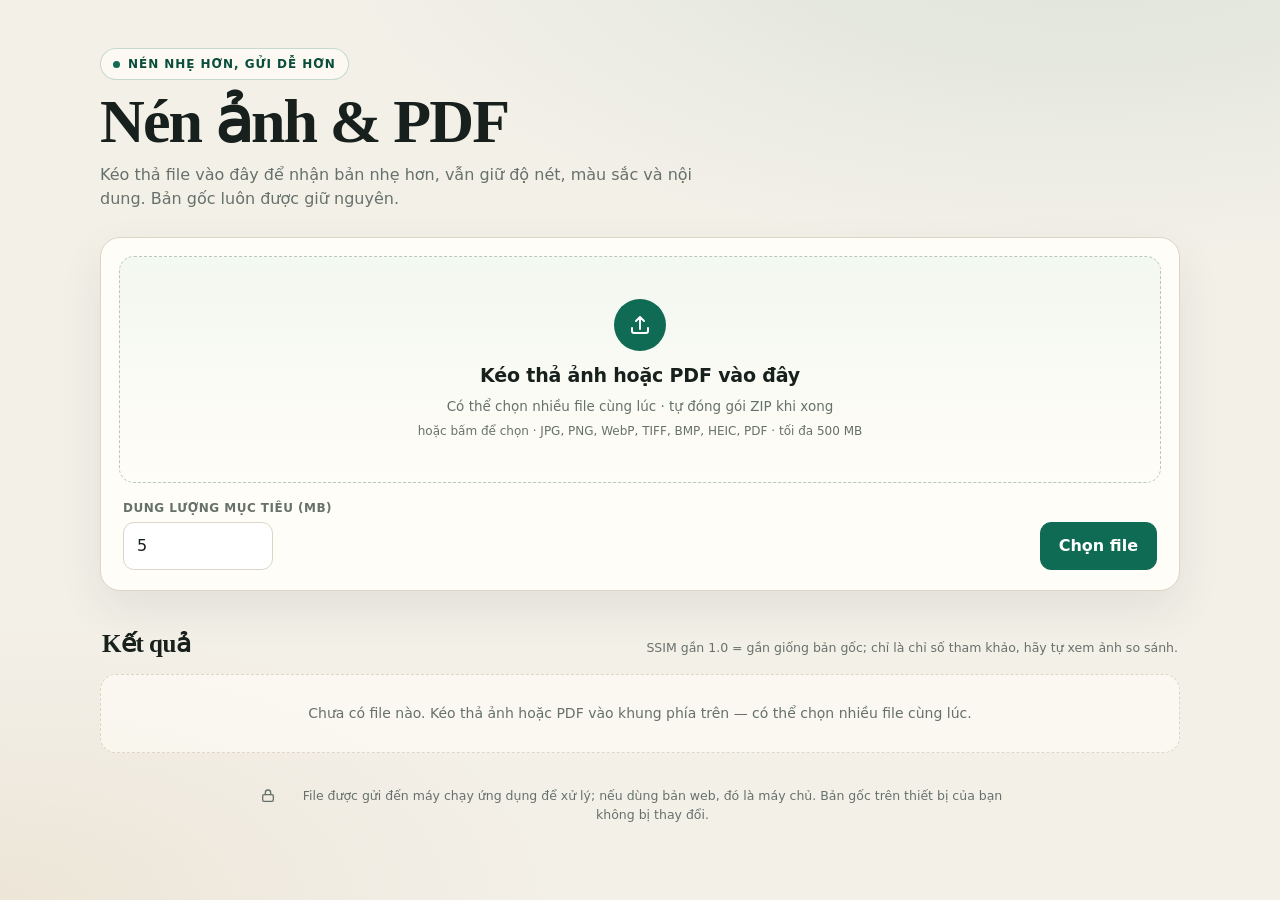
==== commit c5f83ea6: "build: prepare Docker deployment for Dokploy" ====
--- a/static/index.html
+++ b/static/index.html
@@ -9,7 +9,7 @@
 <body>
 <div class="wrap">
   <header class="hero">
-    <span class="eyebrow">Xử lý ngay trên máy bạn</span>
+    <span class="eyebrow">Nén nhẹ hơn, gửi dễ hơn</span>
     <h1>Nén ảnh &amp; PDF</h1>
     <p>Kéo thả file vào đây để nhận bản nhẹ hơn, vẫn giữ độ nét, màu sắc và nội dung. Bản gốc luôn được giữ nguyên.</p>
   </header>
@@ -51,7 +51,7 @@
       <rect x="4" y="10" width="16" height="10" rx="2"/>
       <path d="M8 10V7a4 4 0 0 1 8 0v3"/>
     </svg>
-    <span>File được xử lý trên máy bạn, không tải lên internet. Bản gốc không bị thay đổi.</span>
+    <span>File được gửi đến máy chạy ứng dụng để xử lý; nếu dùng bản web, đó là máy chủ. Bản gốc trên thiết bị của bạn không bị thay đổi.</span>
   </footer>
 </div>
 
